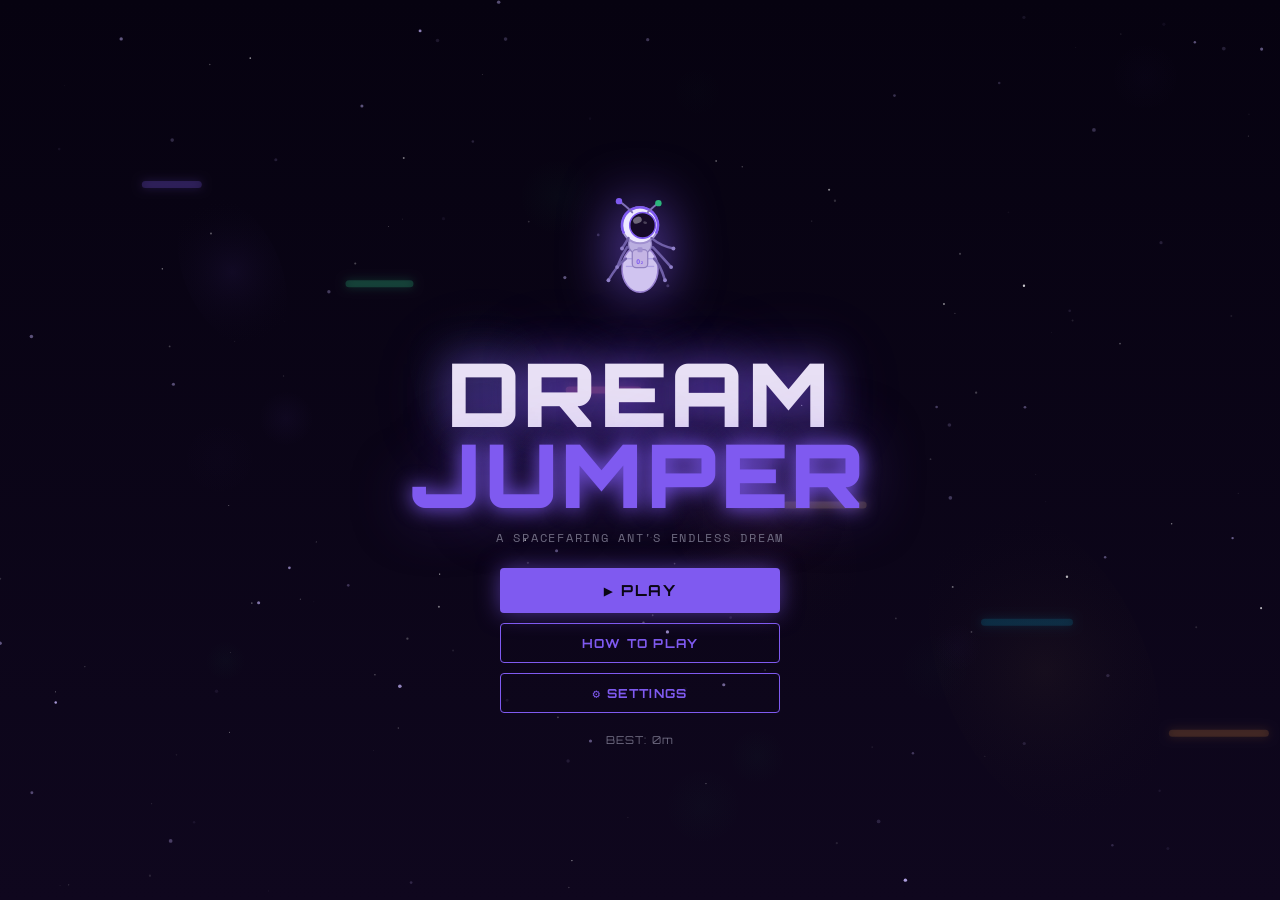
==== landing.html @ dc4a8633 "Updated Files by Dawinan and Sadicon" ====
<!DOCTYPE html>
<html lang="en">
<head>
  <meta charset="UTF-8" />
  <meta name="viewport" content="width=device-width, initial-scale=1.0" />
  <title>Dream Jumper</title>
  <link rel="preconnect" href="https://fonts.googleapis.com">
  <link rel="preconnect" href="https://fonts.gstatic.com" crossorigin>
  <link href="https://fonts.googleapis.com/css2?family=Orbitron:wght@400;700;900&family=Space+Mono:wght@400;700&display=swap" rel="stylesheet">
  <link rel="stylesheet" href="CSS/landing.css">
</head>

<body>
  <!-- TITLE SCREEN -->
  <div id="title-screen" class="screen active">
    <canvas id="title-bg-canvas" class="bg-canvas"></canvas>
    <div class="title-content">
      <div class="ant-logo"><canvas id="logo-canvas" width="180" height="180"></canvas></div>
      <h1 class="game-title">DREAM<br><span>JUMPER</span></h1>
      <p class="subtitle">A spacefaring ant's endless dream</p>
      <div class="menu-btns">
        <button class="btn-play" id="btn-play">&#9654; PLAY</button>
        <button class="btn-secondary" id="btn-how">HOW TO PLAY</button>
        <button class="btn-secondary" id="btn-settings-title">&#9881; SETTINGS</button>
      </div>
      <div class="high-score-display">BEST: <span id="title-best">0</span>m</div>
    </div>
  </div>

  <!-- HOW TO PLAY -->
  <div id="how-screen" class="screen">
    <canvas class="bg-canvas" id="how-bg-canvas"></canvas>
    <div class="how-content">
      <h2>HOW TO PLAY</h2>
      <div class="instructions">
        <div class="inst-item"><span class="inst-key" id="display-left">&#8592; / A</span><span>Move Left</span></div>
        <div class="inst-item"><span class="inst-key" id="display-right">&#8594; / D</span><span>Move Right</span></div>
        <div class="inst-item"><span class="inst-key">AUTO</span><span>Bounces automatically on landing!</span></div>
        <div class="inst-sep">PLATFORMS</div>
        <div class="inst-plat dream-plat"><div class="plat-demo"></div><span>Normal &mdash; standard jump</span></div>
        <div class="inst-plat nightmare-plat"><div class="plat-demo"></div><span>Nightmare &mdash; disappears on land!</span></div>
        <div class="inst-plat glitch-plat"><div class="plat-demo"></div><span>Glitch &mdash; warps gravity!</span></div>
        <div class="inst-plat moving-plat"><div class="plat-demo"></div><span>Moving &mdash; slides side to side</span></div>
        <div class="inst-plat spring-plat"><div class="plat-demo"></div><span>Spring &mdash; mega bounce!</span></div>
        <div class="inst-plat ice-plat"><div class="plat-demo"></div><span>Ice &mdash; slippery landing!</span></div>
        <div class="inst-sep">PICK-UP ITEMS (floating above platforms)</div>
        <div class="inst-item"><span class="item-badge star-badge">&#9733; STAR</span><span>Massive bounce boost</span></div>
        <div class="inst-item"><span class="item-badge zap-badge">&#9889; ZAP</span><span>Shield from next glitch</span></div>
        <div class="inst-item"><span class="item-badge" style="background:rgba(255,107,107,0.2);color:#ff6b6b;border:1px solid #ff6b6b;">&#128293; BOOST</span><span>Speed boost for 5 seconds</span></div>
        <div class="inst-item"><span class="item-badge" style="background:rgba(249,199,79,0.2);color:#f9c74f;border:1px solid #f9c74f;">&#36; COIN</span><span>+15 score, chain for combos!</span></div>
        <div class="inst-sep warn">&#9888; Beware the Shadow Boss below!</div>
      </div>
      <button class="btn-play" id="btn-back">&#8592; BACK</button>
    </div>
  </div>

  <!-- SETTINGS -->
  <div id="settings-screen" class="screen">
    <canvas class="bg-canvas" id="settings-bg-canvas"></canvas>
    <div class="settings-content">
      <h2>&#9881; SETTINGS</h2>
      <div class="settings-section">
        <div class="settings-title">AUDIO</div>
        <div class="settings-row"><span>Sound Effects</span><label class="toggle-wrap"><input type="checkbox" id="sfx-toggle" checked><span class="toggle-slider"></span></label></div>
        <div class="settings-row"><span>Volume</span><input type="range" id="volume-slider" min="0" max="100" value="70" class="range-slider"><span class="range-val" id="volume-val">70%</span></div>
      </div>
      <div class="settings-section">
        <div class="settings-title">KEYBINDS <span class="kb-sub">(click a button, then press a key)</span></div>
        <div class="settings-row"><span>Move Left</span><button class="keybind-btn" id="kb-left" data-action="left">&#8592; / A</button></div>
        <div class="settings-row"><span>Move Right</span><button class="keybind-btn" id="kb-right" data-action="right">&#8594; / D</button></div>
        <p class="keybind-hint" id="keybind-hint"></p>
      </div>
      <div class="settings-btns">
        <button class="btn-play" id="btn-settings-back">&#8592; BACK</button>
        <button class="btn-secondary" id="btn-settings-reset">RESET DEFAULTS</button>
      </div>
    </div>
  </div>

  <!-- GAME SCREEN -->
  <div id="game-screen" class="screen">
    <div class="hud">
      <div class="hud-left"><div class="hud-label">HEIGHT</div><div class="hud-val" id="hud-height">0m</div></div>
      <div class="hud-right"><div class="hud-label">SCORE</div><div class="hud-val" id="hud-score">0</div></div>
    </div>
    <canvas id="game-canvas"></canvas>
    <div class="glitch-overlay" id="glitch-overlay"></div>
    <div class="boss-vignette" id="boss-vignette"></div>
    <div class="glitch-text" id="glitch-text">GLITCH!</div>
    <div class="gravity-indicator" id="gravity-indicator">&#8593; GRAVITY FLIPPED</div>
    <div class="countdown-overlay" id="countdown-overlay"><div class="countdown-num" id="countdown-num">3</div></div>
    <div class="pause-overlay" id="pause-overlay">
      <div class="pause-box">
        <div class="pause-title">PAUSED</div>
        <button class="btn-play" id="btn-resume">&#9654; RESUME</button>
        <button class="btn-secondary" id="btn-pause-settings">&#9881; SETTINGS</button>
        <button class="btn-secondary" id="btn-pause-menu">&#8962; MAIN MENU</button>
      </div>
    </div>
    <button class="pause-btn" id="btn-pause">&#10073;&#10073;</button>
  </div>

  <!-- GAME OVER -->
  <div id="gameover-screen" class="screen">
    <canvas class="bg-canvas" id="go-bg-canvas"></canvas>
    <div class="gameover-content">
      <div class="go-ant-wrap"><canvas id="go-canvas" width="160" height="160"></canvas></div>
      <h2 class="go-title">CAUGHT!</h2>
      <p class="go-sub">The Shadow swallowed your dream</p>
      <div class="go-stats">
        <div class="go-stat"><div class="go-stat-label">HEIGHT</div><div class="go-stat-val" id="go-height">0m</div></div>
        <div class="go-stat"><div class="go-stat-label">SCORE</div><div class="go-stat-val" id="go-score">0</div></div>
        <div class="go-stat"><div class="go-stat-label">BEST</div><div class="go-stat-val" id="go-best">0m</div></div>
      </div>
      <div class="go-btns">
        <button class="btn-play" id="btn-retry">&#8635; RETRY</button>
        <button class="btn-secondary" id="btn-menu">&#8962; MENU</button>
      </div>
    </div>
  </div>

  <script src="JS/game.js"></script>
</body>
</html>
---- CSS/landing.css ----
/* DREAM JUMPER — landing.css */

:root {
  --col-bg: #0a0614;
  --col-accent: #7f5af0;
  --col-accent2: #2cb67d;
  --col-coral: #ff6b6b;
  --col-amber: #ffd166;
  --col-text: #e8e0f5;
  --col-muted: #6e6a80;
  --col-dream: #7f5af0;
  --col-nightmare: #ff6b6b;
  --col-glitch: #ffd166;
  --font-display: 'Orbitron', monospace;
  --font-mono: 'Space Mono', monospace;
}

*,
*::before,
*::after {
  box-sizing: border-box;
  margin: 0;
  padding: 0;
}

html,
body {
  width: 100%;
  height: 100%;
  overflow: hidden;
  background: var(--col-bg);
  color: var(--col-text);
  font-family: var(--font-mono);
  user-select: none;
}

/* ── SCREENS ─────────────────────────────── */

.screen {
  position: fixed;
  inset: 0;
  display: flex;
  align-items: center;
  justify-content: center;
  opacity: 0;
  pointer-events: none;
  transition: opacity 0.35s ease;
  z-index: 1;
}

.screen.active {
  opacity: 1;
  pointer-events: all;
}

.bg-canvas {
  position: absolute;
  inset: 0;
  width: 100%;
  height: 100%;
  display: block;
  z-index: 0;
}

/* ── TITLE SCREEN ────────────────────────── */

.title-content {
  position: relative;
  z-index: 2;
  display: flex;
  flex-direction: column;
  align-items: center;
  gap: 14px;
  text-align: center;
  padding: 2rem;
}

.ant-logo {
  filter: drop-shadow(0 0 28px rgba(127, 90, 240, 0.9));
  animation: float 3s ease-in-out infinite;
}

.game-title {
  font-family: var(--font-display);
  font-size: clamp(3rem, 8vw, 5.5rem);
  font-weight: 900;
  line-height: 0.92;
  letter-spacing: 0.04em;
  color: var(--col-text);
  text-shadow: 0 0 40px rgba(127, 90, 240, 0.8), 0 0 80px rgba(127, 90, 240, 0.3);
}

.game-title span {
  color: var(--col-accent);
  text-shadow: 0 0 20px rgba(127, 90, 240, 1), 0 0 60px rgba(127, 90, 240, 0.5);
}

.subtitle {
  font-size: 0.72rem;
  color: var(--col-muted);
  letter-spacing: 0.15em;
  text-transform: uppercase;
}

.menu-btns {
  display: flex;
  flex-direction: column;
  gap: 10px;
  margin-top: 8px;
  width: 100%;
  max-width: 280px;
}

.high-score-display {
  font-family: var(--font-display);
  font-size: 0.68rem;
  color: var(--col-muted);
  letter-spacing: 0.1em;
  margin-top: 6px;
}

/* ── BUTTONS ─────────────────────────────── */

.btn-play {
  font-family: var(--font-display);
  font-size: 0.95rem;
  font-weight: 700;
  letter-spacing: 0.1em;
  color: var(--col-bg);
  background: var(--col-accent);
  border: none;
  border-radius: 4px;
  padding: 13px 32px;
  cursor: pointer;
  transition: all 0.18s ease;
  box-shadow: 0 0 22px rgba(127, 90, 240, 0.55);
}

.btn-play:hover {
  background: #9b77ff;
  transform: translateY(-2px);
  box-shadow: 0 0 36px rgba(127, 90, 240, 0.85);
}

.btn-play:active {
  transform: scale(0.97);
}

.btn-secondary {
  font-family: var(--font-display);
  font-size: 0.78rem;
  font-weight: 700;
  letter-spacing: 0.1em;
  color: var(--col-accent);
  background: transparent;
  border: 1.5px solid var(--col-accent);
  border-radius: 4px;
  padding: 11px 32px;
  cursor: pointer;
  transition: all 0.18s ease;
}

.btn-secondary:hover {
  background: rgba(127, 90, 240, 0.14);
  transform: translateY(-1px);
}

.btn-secondary:active {
  transform: scale(0.97);
}

/* ── HOW TO PLAY ─────────────────────────── */

.how-content {
  position: relative;
  z-index: 2;
  display: flex;
  flex-direction: column;
  align-items: center;
  gap: 16px;
  padding: 2rem;
  max-width: 440px;
  width: 100%;
}

.how-content h2 {
  font-family: var(--font-display);
  font-size: 1.4rem;
  letter-spacing: 0.1em;
  color: var(--col-accent);
}

.instructions {
  width: 100%;
  background: rgba(255, 255, 255, 0.04);
  border: 1px solid rgba(127, 90, 240, 0.2);
  border-radius: 8px;
  padding: 1.1rem;
  display: flex;
  flex-direction: column;
  gap: 9px;
}

.inst-item {
  display: flex;
  align-items: center;
  gap: 12px;
  font-size: 0.82rem;
  color: var(--col-text);
}

.inst-key {
  font-family: var(--font-display);
  font-size: 0.65rem;
  background: rgba(127, 90, 240, 0.2);
  border: 1px solid var(--col-accent);
  border-radius: 3px;
  padding: 3px 8px;
  min-width: 60px;
  text-align: center;
  color: var(--col-accent);
}

.inst-sep {
  font-family: var(--font-display);
  font-size: 0.62rem;
  letter-spacing: 0.12em;
  color: var(--col-muted);
  text-align: center;
  margin: 2px 0;
}

.inst-sep.warn {
  color: var(--col-coral);
}

.inst-plat {
  display: flex;
  align-items: center;
  gap: 12px;
  font-size: 0.82rem;
}

.inst-plat .plat-demo {
  width: 50px;
  height: 8px;
  border-radius: 4px;
  flex-shrink: 0;
}

.dream-plat .plat-demo {
  background: var(--col-dream);
  box-shadow: 0 0 8px var(--col-dream);
}

.nightmare-plat .plat-demo {
  background: var(--col-nightmare);
  box-shadow: 0 0 8px var(--col-nightmare);
}

.glitch-plat .plat-demo {
  background: linear-gradient(180deg, #ffe066 0%, var(--col-glitch) 45%, #aa7700 100%);
  box-shadow: 0 0 10px rgba(255, 209, 102, 0.7), 0 4px 8px rgba(0, 0, 0, 0.5);
  position: relative;
}
.glitch-plat .plat-demo::after {
  content: '';
  position: absolute;
  top: 1px;
  left: 6px;
  right: 6px;
  height: 3px;
  border-radius: 2px;
  background: rgba(255, 255, 255, 0.38);
}

.moving-plat .plat-demo {
  background: #00d4ff;
  box-shadow: 0 0 8px #00d4ff;
  animation: slide-demo 1.5s ease-in-out infinite alternate;
}

.spring-plat .plat-demo {
  background: #ff9f43;
  box-shadow: 0 0 8px #ff9f43;
}

.ice-plat .plat-demo {
  background: linear-gradient(90deg, #a8edea, #c8f8fc);
  box-shadow: 0 0 8px #a8edea;
}

@keyframes slide-demo {
  0%   { transform: translateX(-8px); }
  100% { transform: translateX(8px); }
}

.item-badge {
  font-family: var(--font-display);
  font-size: 0.6rem;
  padding: 3px 8px;
  border-radius: 3px;
  min-width: 60px;
  text-align: center;
  font-weight: 700;
}

.star-badge {
  background: rgba(255, 209, 102, 0.2);
  color: var(--col-amber);
  border: 1px solid var(--col-amber);
}

.zap-badge {
  background: rgba(127, 90, 240, 0.2);
  color: var(--col-accent);
  border: 1px solid var(--col-accent);
}

/* ── SETTINGS ────────────────────────────── */

.settings-content {
  position: relative;
  z-index: 2;
  display: flex;
  flex-direction: column;
  align-items: center;
  gap: 18px;
  padding: 2rem;
  max-width: 500px;
  width: 100%;
  max-height: 95vh;
  overflow-y: auto;
}

.settings-content::-webkit-scrollbar {
  width: 4px;
}

.settings-content::-webkit-scrollbar-thumb {
  background: var(--col-accent);
  border-radius: 2px;
}

.settings-content h2 {
  font-family: var(--font-display);
  font-size: 1.4rem;
  letter-spacing: 0.1em;
  color: var(--col-accent);
}

.settings-section {
  width: 100%;
  background: rgba(255, 255, 255, 0.04);
  border: 1px solid rgba(127, 90, 240, 0.18);
  border-radius: 8px;
  padding: 1rem 1.2rem;
  display: flex;
  flex-direction: column;
  gap: 10px;
}

.settings-title {
  font-family: var(--font-display);
  font-size: 0.62rem;
  letter-spacing: 0.12em;
  color: var(--col-muted);
  margin-bottom: 2px;
}

.kb-sub {
  font-family: var(--font-mono);
  font-size: 0.55rem;
  color: var(--col-muted);
  margin-left: 8px;
  text-transform: none;
  letter-spacing: 0;
}

.settings-row {
  display: flex;
  align-items: center;
  justify-content: space-between;
  gap: 12px;
  font-size: 0.83rem;
}

.toggle-wrap {
  position: relative;
  width: 44px;
  height: 24px;
  cursor: pointer;
  flex-shrink: 0;
}

.toggle-wrap input {
  opacity: 0;
  width: 0;
  height: 0;
}

.toggle-slider {
  position: absolute;
  inset: 0;
  background: rgba(255, 255, 255, 0.12);
  border-radius: 12px;
  transition: background 0.2s;
}

.toggle-slider::before {
  content: '';
  position: absolute;
  width: 18px;
  height: 18px;
  left: 3px;
  top: 3px;
  background: #888;
  border-radius: 50%;
  transition: transform 0.2s, background 0.2s;
}

.toggle-wrap input:checked + .toggle-slider {
  background: rgba(127, 90, 240, 0.35);
}

.toggle-wrap input:checked + .toggle-slider::before {
  transform: translateX(20px);
  background: var(--col-accent);
}

.range-slider {
  flex: 1;
  height: 4px;
  cursor: pointer;
  accent-color: var(--col-accent);
}

.range-val {
  font-family: var(--font-display);
  font-size: 0.7rem;
  color: var(--col-accent);
  min-width: 36px;
  text-align: right;
}

.keybind-btn {
  font-family: var(--font-display);
  font-size: 0.7rem;
  font-weight: 700;
  color: var(--col-accent);
  background: rgba(127, 90, 240, 0.1);
  border: 1.5px solid var(--col-accent);
  border-radius: 4px;
  padding: 6px 16px;
  cursor: pointer;
  min-width: 110px;
  text-align: center;
  transition: all 0.15s;
}

.keybind-btn:hover {
  background: rgba(127, 90, 240, 0.22);
}

.keybind-btn.listening {
  background: rgba(255, 209, 102, 0.15);
  border-color: var(--col-amber);
  color: var(--col-amber);
  animation: pulse-btn 0.6s ease infinite;
}

.keybind-hint {
  font-size: 0.7rem;
  color: var(--col-amber);
  text-align: center;
  min-height: 18px;
}

.settings-btns {
  display: flex;
  gap: 10px;
  width: 100%;
}

.settings-btns .btn-play,
.settings-btns .btn-secondary {
  flex: 1;
}

/* ── GAME SCREEN ─────────────────────────── */

#game-screen {
  background: var(--col-bg);
  padding: 0;
  overflow: hidden;
  /* skip fade-in so countdown overlay is visible immediately */
  transition: none;
}

#game-canvas {
  position: absolute;
  inset: 0;
  width: 100%;
  height: 100%;
  display: block;
}

/* ── HUD ─────────────────────────────────── */
/* FIX: Added right padding so SCORE doesn't overlap the pause button.
   The pause button is ~52px wide + 16px right offset = ~68px needed.
   We give the HUD 80px right padding to clear it comfortably. */
.hud {
  position: absolute;
  top: 0;
  left: 0;
  right: 0;
  z-index: 10;
  display: flex;
  align-items: center;
  justify-content: space-between;
  padding: 12px 80px 10px 20px; /* right padding increased from 20px → 80px */
  background: linear-gradient(to bottom, rgba(10, 6, 20, 0.92) 0%, transparent 100%);
}

.hud-left,
.hud-right {
  display: flex;
  flex-direction: column;
  gap: 2px;
}

.hud-right {
  align-items: flex-end;
}

.hud-label {
  font-family: var(--font-display);
  font-size: 0.52rem;
  letter-spacing: 0.12em;
  color: var(--col-muted);
}

.hud-val {
  font-family: var(--font-display);
  font-size: 1.1rem;
  font-weight: 700;
  color: var(--col-text);
}

.glitch-overlay {
  position: absolute;
  inset: 0;
  z-index: 8;
  pointer-events: none;
  opacity: 0;
  background: repeating-linear-gradient(
    0deg,
    transparent,
    transparent 2px,
    rgba(255, 209, 102, 0.03) 2px,
    rgba(255, 209, 102, 0.03) 4px
  );
  transition: opacity 0.1s;
}

.glitch-overlay.active {
  opacity: 1;
  animation: glitch-scanlines 0.08s steps(1) infinite;
}

.boss-vignette {
  position: absolute;
  inset: 0;
  z-index: 7;
  pointer-events: none;
  opacity: 0;
  background: radial-gradient(ellipse at 50% 110%, rgba(255, 107, 107, 0.5) 0%, transparent 60%);
  transition: opacity 0.3s ease;
}

.glitch-text {
  position: absolute;
  top: 50%;
  left: 50%;
  transform: translate(-50%, -50%);
  font-family: var(--font-display);
  font-size: 2.2rem;
  font-weight: 900;
  color: var(--col-glitch);
  letter-spacing: 0.2em;
  z-index: 9;
  pointer-events: none;
  opacity: 0;
  text-shadow: 0 0 20px var(--col-glitch);
  transition: opacity 0.2s;
}

.glitch-text.show {
  opacity: 1;
  animation: glitch-jitter 0.15s ease infinite;
}

.gravity-indicator {
  position: absolute;
  top: 70px;
  left: 50%;
  transform: translateX(-50%);
  font-family: var(--font-display);
  font-size: 0.75rem;
  letter-spacing: 0.1em;
  color: var(--col-accent);
  z-index: 9;
  pointer-events: none;
  opacity: 0;
  background: rgba(127, 90, 240, 0.15);
  border: 1px solid rgba(127, 90, 240, 0.4);
  padding: 5px 14px;
  border-radius: 4px;
  transition: opacity 0.2s;
}

.gravity-indicator.show {
  opacity: 1;
}

/* ── COUNTDOWN ───────────────────────────── */

.countdown-overlay {
  position: absolute;
  inset: 0;
  z-index: 20;
  display: flex;
  align-items: center;
  justify-content: center;
  background: rgba(10, 6, 20, 0.75);
  opacity: 0;
  pointer-events: none;
  transition: opacity 0.3s;
}

.countdown-overlay.active {
  opacity: 1;
  pointer-events: all;
}

.countdown-num {
  font-family: var(--font-display);
  font-weight: 900;
  font-size: 14rem;
  color: var(--col-accent);
  text-shadow:
    0 0 60px rgba(127, 90, 240, 0.9),
    0 0 120px rgba(127, 90, 240, 0.4);
}

.countdown-num.pop {
  animation: countdown-pop 0.85s ease-out forwards;
}

/* ── PAUSE ───────────────────────────────── */

.pause-overlay {
  position: absolute;
  inset: 0;
  z-index: 25;
  display: flex;
  align-items: center;
  justify-content: center;
  background: rgba(10, 6, 20, 0.82);
  opacity: 0;
  pointer-events: none;
  transition: opacity 0.25s;
}

.pause-overlay.active {
  opacity: 1;
  pointer-events: all;
}

.pause-box {
  display: flex;
  flex-direction: column;
  align-items: center;
  gap: 12px;
  padding: 2.5rem;
  background: rgba(255, 255, 255, 0.04);
  border: 1px solid rgba(127, 90, 240, 0.25);
  border-radius: 12px;
  min-width: 260px;
}

.pause-title {
  font-family: var(--font-display);
  font-size: 2rem;
  font-weight: 900;
  color: var(--col-accent);
  letter-spacing: 0.12em;
  margin-bottom: 8px;
  text-shadow: 0 0 30px rgba(127, 90, 240, 0.7);
}

/* FIX: Pause button repositioned to top-center to avoid overlapping
   the SCORE display which sits in the top-right of the HUD. */
.pause-btn {
  position: absolute;
  top: 12px;
  right: 16px;   /* stays right, but HUD now has right padding to clear it */
  z-index: 11;
  font-family: var(--font-display);
  font-size: 0.85rem;
  font-weight: 700;
  color: var(--col-muted);
  background: transparent;
  border: 1px solid rgba(255, 255, 255, 0.15);
  border-radius: 4px;
  padding: 6px 10px;
  cursor: pointer;
  transition: all 0.15s;
}

.pause-btn:hover {
  color: var(--col-text);
  border-color: var(--col-accent);
}

.pause-box .btn-play,
.pause-box .btn-secondary {
  width: 100%;
}

/* ── GAME OVER ───────────────────────────── */

.gameover-content {
  position: relative;
  z-index: 2;
  display: flex;
  flex-direction: column;
  align-items: center;
  gap: 12px;
  padding: 2rem;
  max-width: 360px;
  text-align: center;
}

.go-ant-wrap {
  filter: drop-shadow(0 0 20px rgba(255, 107, 107, 0.7));
  animation: float 2.5s ease-in-out infinite;
}

.go-title {
  font-family: var(--font-display);
  font-size: 2.4rem;
  font-weight: 900;
  letter-spacing: 0.08em;
  color: var(--col-coral);
  text-shadow: 0 0 30px rgba(255, 107, 107, 0.7);
}

.go-sub {
  font-size: 0.78rem;
  color: var(--col-muted);
  letter-spacing: 0.05em;
}

.go-stats {
  display: grid;
  grid-template-columns: repeat(3, 1fr);
  gap: 10px;
  width: 100%;
  margin: 6px 0;
}

.go-stat {
  background: rgba(255, 255, 255, 0.04);
  border: 1px solid rgba(127, 90, 240, 0.2);
  border-radius: 6px;
  padding: 10px 6px;
}

.go-stat-label {
  font-family: var(--font-display);
  font-size: 0.5rem;
  letter-spacing: 0.1em;
  color: var(--col-muted);
  margin-bottom: 4px;
}

.go-stat-val {
  font-family: var(--font-display);
  font-size: 1.15rem;
  font-weight: 700;
  color: var(--col-text);
}

.go-btns {
  display: flex;
  gap: 10px;
  width: 100%;
}

.go-btns .btn-play,
.go-btns .btn-secondary {
  flex: 1;
}

/* ── ANIMATIONS ──────────────────────────── */

@keyframes float {
  0%, 100% { transform: translateY(0); }
  50%       { transform: translateY(-10px); }
}

@keyframes glitch-scanlines {
  0%   { background-position: 0 0; }
  50%  { background-position: 0 4px; }
}

@keyframes glitch-jitter {
  0%   { transform: translate(-50%, -50%) skewX(0deg); }
  25%  { transform: translate(-48%, -50%) skewX(-3deg); }
  75%  { transform: translate(-52%, -50%) skewX(3deg); }
  100% { transform: translate(-50%, -50%) skewX(0deg); }
}

@keyframes countdown-pop {
  0%   { transform: scale(1.4); opacity: 1; }
  70%  { transform: scale(0.95); opacity: 1; }
  100% { transform: scale(0.8); opacity: 0; }
}

@keyframes pulse-btn {
  0%, 100% { opacity: 1; }
  50%       { opacity: 0.55; }
}
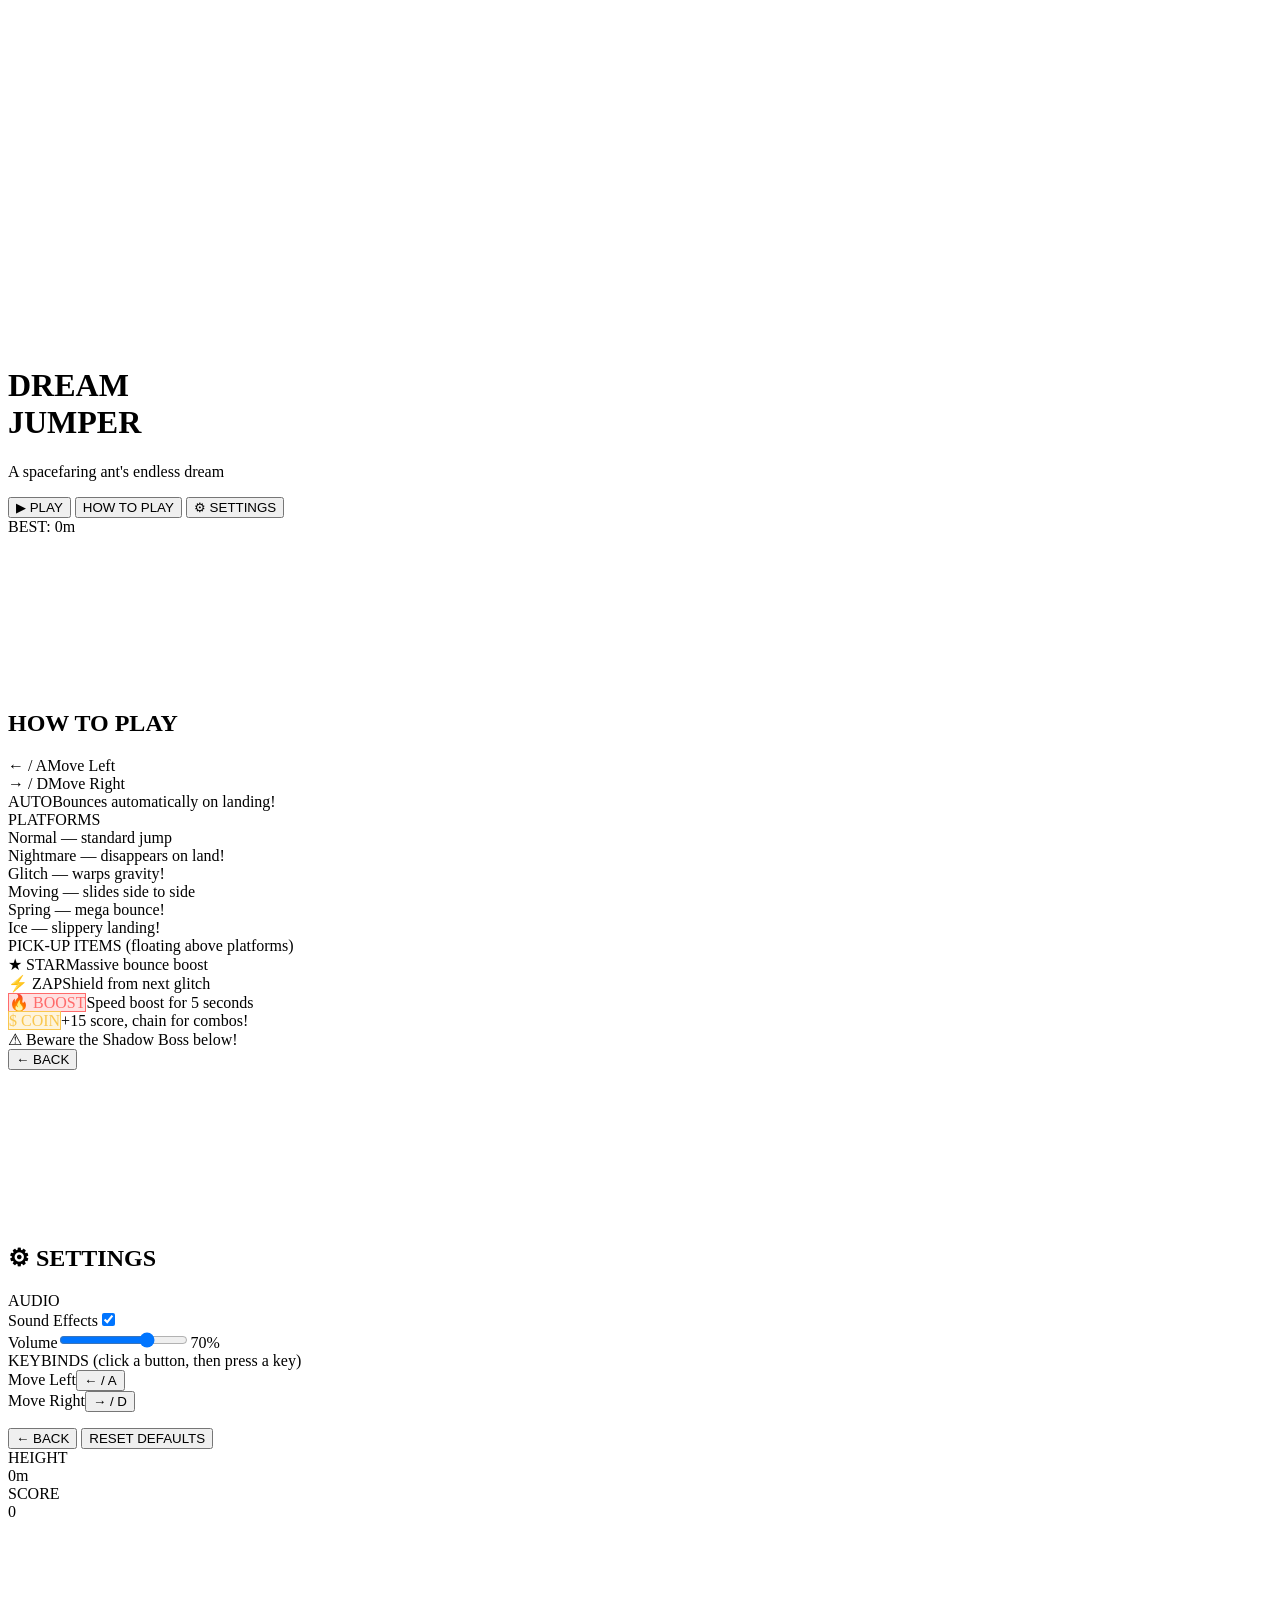
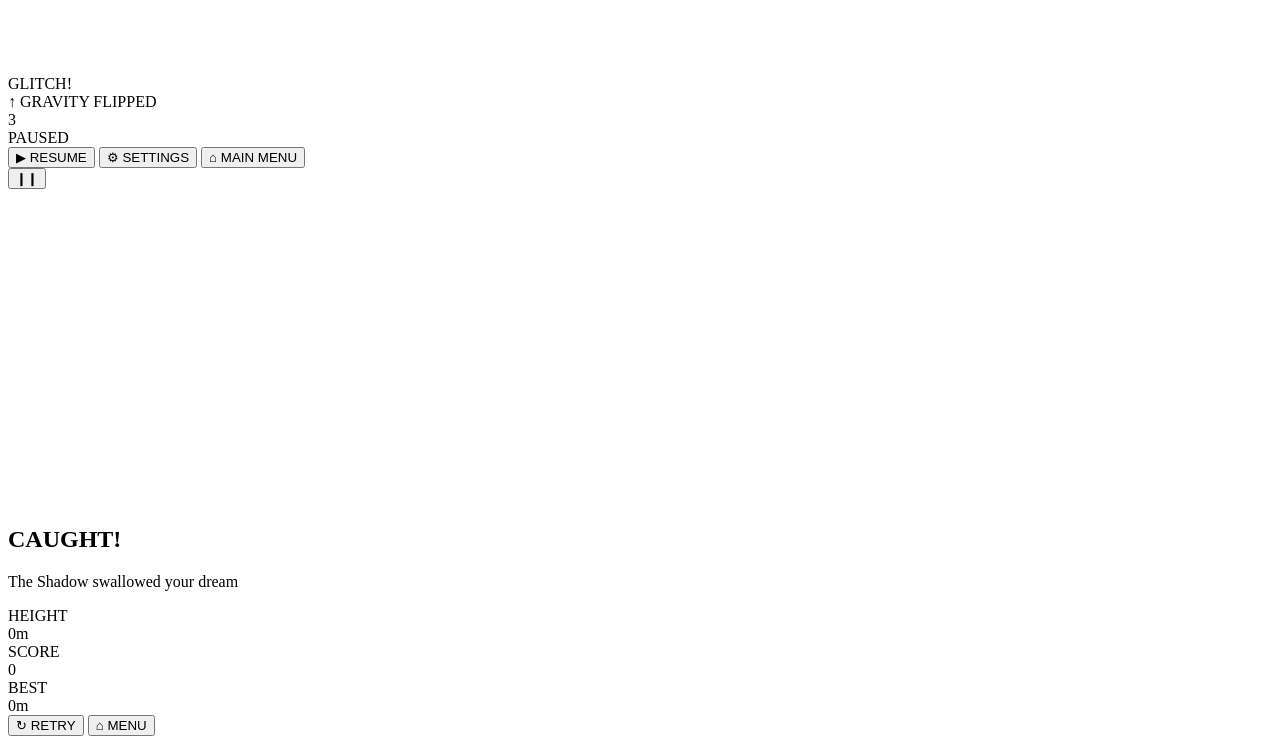
==== commit dad2d7ac: "Fixed project file folders by jhanerose" ====
--- a/landing.html
+++ b/landing.html
@@ -7,7 +7,7 @@
   <link rel="preconnect" href="https://fonts.googleapis.com">
   <link rel="preconnect" href="https://fonts.gstatic.com" crossorigin>
   <link href="https://fonts.googleapis.com/css2?family=Orbitron:wght@400;700;900&family=Space+Mono:wght@400;700&display=swap" rel="stylesheet">
-  <link rel="stylesheet" href="CSS/landing.css">
+  <link rel="stylesheet" href="css/landing.css">
 </head>
 
 <body>
@@ -119,6 +119,6 @@
     </div>
   </div>
 
-  <script src="JS/game.js"></script>
+  <script src="js/game.js"></script>
 </body>
 </html>
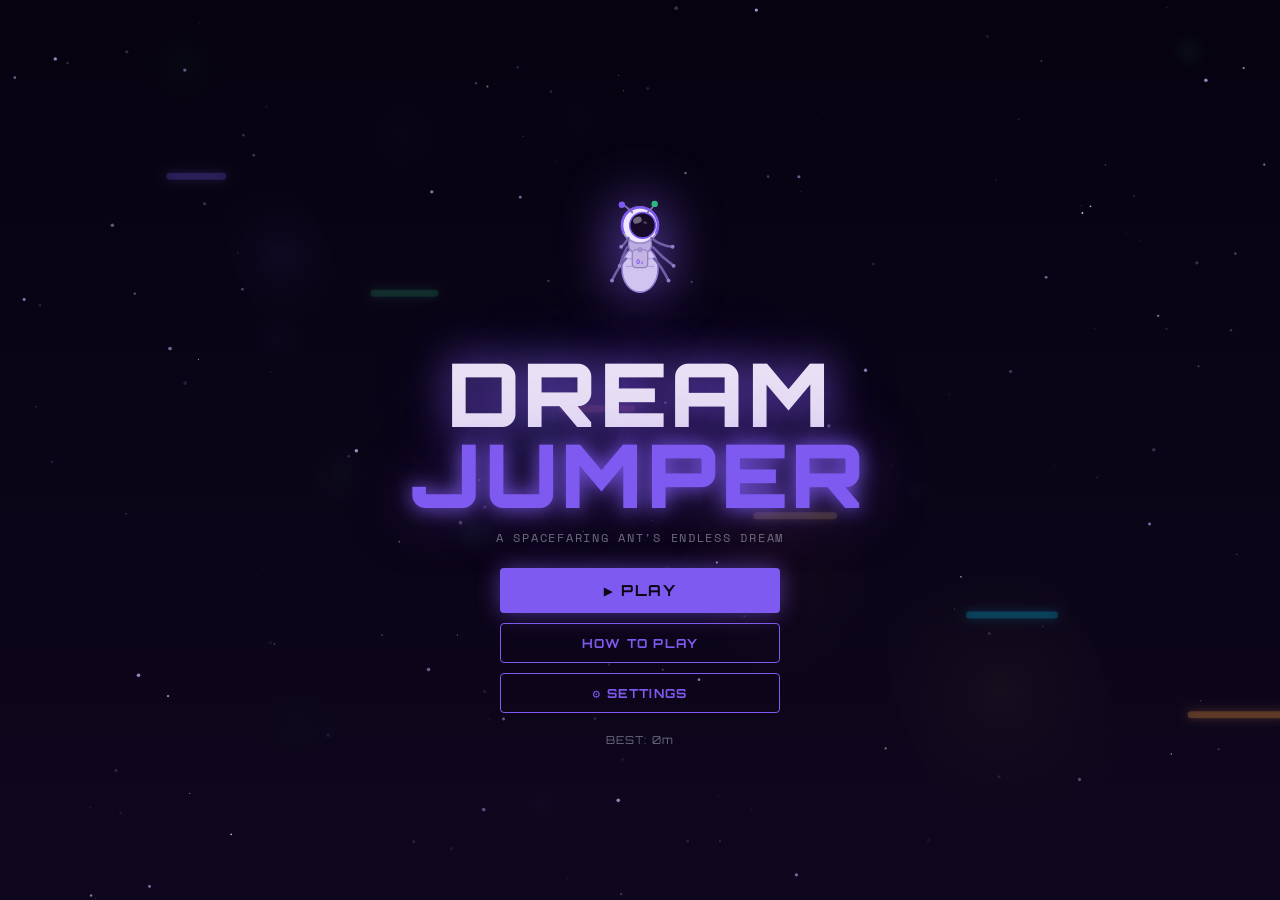
==== commit c846bc44: "add favicon (antjhane.png) by jhanerose" ====
--- a/landing.html
+++ b/landing.html
@@ -8,6 +8,7 @@
   <link rel="preconnect" href="https://fonts.gstatic.com" crossorigin>
   <link href="https://fonts.googleapis.com/css2?family=Orbitron:wght@400;700;900&family=Space+Mono:wght@400;700&display=swap" rel="stylesheet">
   <link rel="stylesheet" href="css/landing.css">
+  <link rel="shortcut icon" type="image/x-icon" href="assets/img/antjhane.png"/>
 </head>
 
 <body>
--- a/css/landing.css
+++ b/css/landing.css
@@ -0,0 +1,834 @@
+/* DREAM JUMPER — landing.css */
+
+:root {
+  --col-bg: #0a0614;
+  --col-accent: #7f5af0;
+  --col-accent2: #2cb67d;
+  --col-coral: #ff6b6b;
+  --col-amber: #ffd166;
+  --col-text: #e8e0f5;
+  --col-muted: #6e6a80;
+  --col-dream: #7f5af0;
+  --col-nightmare: #ff6b6b;
+  --col-glitch: #ffd166;
+  --font-display: 'Orbitron', monospace;
+  --font-mono: 'Space Mono', monospace;
+}
+
+*,
+*::before,
+*::after {
+  box-sizing: border-box;
+  margin: 0;
+  padding: 0;
+}
+
+html,
+body {
+  width: 100%;
+  height: 100%;
+  overflow: hidden;
+  background: var(--col-bg);
+  color: var(--col-text);
+  font-family: var(--font-mono);
+  user-select: none;
+}
+
+/* ── SCREENS ─────────────────────────────── */
+
+.screen {
+  position: fixed;
+  inset: 0;
+  display: flex;
+  align-items: center;
+  justify-content: center;
+  opacity: 0;
+  pointer-events: none;
+  transition: opacity 0.35s ease;
+  z-index: 1;
+}
+
+.screen.active {
+  opacity: 1;
+  pointer-events: all;
+}
+
+.bg-canvas {
+  position: absolute;
+  inset: 0;
+  width: 100%;
+  height: 100%;
+  display: block;
+  z-index: 0;
+}
+
+/* ── TITLE SCREEN ────────────────────────── */
+
+.title-content {
+  position: relative;
+  z-index: 2;
+  display: flex;
+  flex-direction: column;
+  align-items: center;
+  gap: 14px;
+  text-align: center;
+  padding: 2rem;
+}
+
+.ant-logo {
+  filter: drop-shadow(0 0 28px rgba(127, 90, 240, 0.9));
+  animation: float 3s ease-in-out infinite;
+}
+
+.game-title {
+  font-family: var(--font-display);
+  font-size: clamp(3rem, 8vw, 5.5rem);
+  font-weight: 900;
+  line-height: 0.92;
+  letter-spacing: 0.04em;
+  color: var(--col-text);
+  text-shadow: 0 0 40px rgba(127, 90, 240, 0.8), 0 0 80px rgba(127, 90, 240, 0.3);
+}
+
+.game-title span {
+  color: var(--col-accent);
+  text-shadow: 0 0 20px rgba(127, 90, 240, 1), 0 0 60px rgba(127, 90, 240, 0.5);
+}
+
+.subtitle {
+  font-size: 0.72rem;
+  color: var(--col-muted);
+  letter-spacing: 0.15em;
+  text-transform: uppercase;
+}
+
+.menu-btns {
+  display: flex;
+  flex-direction: column;
+  gap: 10px;
+  margin-top: 8px;
+  width: 100%;
+  max-width: 280px;
+}
+
+.high-score-display {
+  font-family: var(--font-display);
+  font-size: 0.68rem;
+  color: var(--col-muted);
+  letter-spacing: 0.1em;
+  margin-top: 6px;
+}
+
+/* ── BUTTONS ─────────────────────────────── */
+
+.btn-play {
+  font-family: var(--font-display);
+  font-size: 0.95rem;
+  font-weight: 700;
+  letter-spacing: 0.1em;
+  color: var(--col-bg);
+  background: var(--col-accent);
+  border: none;
+  border-radius: 4px;
+  padding: 13px 32px;
+  cursor: pointer;
+  transition: all 0.18s ease;
+  box-shadow: 0 0 22px rgba(127, 90, 240, 0.55);
+}
+
+.btn-play:hover {
+  background: #9b77ff;
+  transform: translateY(-2px);
+  box-shadow: 0 0 36px rgba(127, 90, 240, 0.85);
+}
+
+.btn-play:active {
+  transform: scale(0.97);
+}
+
+.btn-secondary {
+  font-family: var(--font-display);
+  font-size: 0.78rem;
+  font-weight: 700;
+  letter-spacing: 0.1em;
+  color: var(--col-accent);
+  background: transparent;
+  border: 1.5px solid var(--col-accent);
+  border-radius: 4px;
+  padding: 11px 32px;
+  cursor: pointer;
+  transition: all 0.18s ease;
+}
+
+.btn-secondary:hover {
+  background: rgba(127, 90, 240, 0.14);
+  transform: translateY(-1px);
+}
+
+.btn-secondary:active {
+  transform: scale(0.97);
+}
+
+/* ── HOW TO PLAY ─────────────────────────── */
+
+.how-content {
+  position: relative;
+  z-index: 2;
+  display: flex;
+  flex-direction: column;
+  align-items: center;
+  gap: 16px;
+  padding: 2rem;
+  max-width: 440px;
+  width: 100%;
+}
+
+.how-content h2 {
+  font-family: var(--font-display);
+  font-size: 1.4rem;
+  letter-spacing: 0.1em;
+  color: var(--col-accent);
+}
+
+.instructions {
+  width: 100%;
+  background: rgba(255, 255, 255, 0.04);
+  border: 1px solid rgba(127, 90, 240, 0.2);
+  border-radius: 8px;
+  padding: 1.1rem;
+  display: flex;
+  flex-direction: column;
+  gap: 9px;
+}
+
+.inst-item {
+  display: flex;
+  align-items: center;
+  gap: 12px;
+  font-size: 0.82rem;
+  color: var(--col-text);
+}
+
+.inst-key {
+  font-family: var(--font-display);
+  font-size: 0.65rem;
+  background: rgba(127, 90, 240, 0.2);
+  border: 1px solid var(--col-accent);
+  border-radius: 3px;
+  padding: 3px 8px;
+  min-width: 60px;
+  text-align: center;
+  color: var(--col-accent);
+}
+
+.inst-sep {
+  font-family: var(--font-display);
+  font-size: 0.62rem;
+  letter-spacing: 0.12em;
+  color: var(--col-muted);
+  text-align: center;
+  margin: 2px 0;
+}
+
+.inst-sep.warn {
+  color: var(--col-coral);
+}
+
+.inst-plat {
+  display: flex;
+  align-items: center;
+  gap: 12px;
+  font-size: 0.82rem;
+}
+
+.inst-plat .plat-demo {
+  width: 50px;
+  height: 8px;
+  border-radius: 4px;
+  flex-shrink: 0;
+}
+
+.dream-plat .plat-demo {
+  background: var(--col-dream);
+  box-shadow: 0 0 8px var(--col-dream);
+}
+
+.nightmare-plat .plat-demo {
+  background: var(--col-nightmare);
+  box-shadow: 0 0 8px var(--col-nightmare);
+}
+
+.glitch-plat .plat-demo {
+  background: linear-gradient(180deg, #ffe066 0%, var(--col-glitch) 45%, #aa7700 100%);
+  box-shadow: 0 0 10px rgba(255, 209, 102, 0.7), 0 4px 8px rgba(0, 0, 0, 0.5);
+  position: relative;
+}
+.glitch-plat .plat-demo::after {
+  content: '';
+  position: absolute;
+  top: 1px;
+  left: 6px;
+  right: 6px;
+  height: 3px;
+  border-radius: 2px;
+  background: rgba(255, 255, 255, 0.38);
+}
+
+.moving-plat .plat-demo {
+  background: #00d4ff;
+  box-shadow: 0 0 8px #00d4ff;
+  animation: slide-demo 1.5s ease-in-out infinite alternate;
+}
+
+.spring-plat .plat-demo {
+  background: #ff9f43;
+  box-shadow: 0 0 8px #ff9f43;
+}
+
+.ice-plat .plat-demo {
+  background: linear-gradient(90deg, #a8edea, #c8f8fc);
+  box-shadow: 0 0 8px #a8edea;
+}
+
+@keyframes slide-demo {
+  0%   { transform: translateX(-8px); }
+  100% { transform: translateX(8px); }
+}
+
+.item-badge {
+  font-family: var(--font-display);
+  font-size: 0.6rem;
+  padding: 3px 8px;
+  border-radius: 3px;
+  min-width: 60px;
+  text-align: center;
+  font-weight: 700;
+}
+
+.star-badge {
+  background: rgba(255, 209, 102, 0.2);
+  color: var(--col-amber);
+  border: 1px solid var(--col-amber);
+}
+
+.zap-badge {
+  background: rgba(127, 90, 240, 0.2);
+  color: var(--col-accent);
+  border: 1px solid var(--col-accent);
+}
+
+/* ── SETTINGS ────────────────────────────── */
+
+.settings-content {
+  position: relative;
+  z-index: 2;
+  display: flex;
+  flex-direction: column;
+  align-items: center;
+  gap: 18px;
+  padding: 2rem;
+  max-width: 500px;
+  width: 100%;
+  max-height: 95vh;
+  overflow-y: auto;
+}
+
+.settings-content::-webkit-scrollbar {
+  width: 4px;
+}
+
+.settings-content::-webkit-scrollbar-thumb {
+  background: var(--col-accent);
+  border-radius: 2px;
+}
+
+.settings-content h2 {
+  font-family: var(--font-display);
+  font-size: 1.4rem;
+  letter-spacing: 0.1em;
+  color: var(--col-accent);
+}
+
+.settings-section {
+  width: 100%;
+  background: rgba(255, 255, 255, 0.04);
+  border: 1px solid rgba(127, 90, 240, 0.18);
+  border-radius: 8px;
+  padding: 1rem 1.2rem;
+  display: flex;
+  flex-direction: column;
+  gap: 10px;
+}
+
+.settings-title {
+  font-family: var(--font-display);
+  font-size: 0.62rem;
+  letter-spacing: 0.12em;
+  color: var(--col-muted);
+  margin-bottom: 2px;
+}
+
+.kb-sub {
+  font-family: var(--font-mono);
+  font-size: 0.55rem;
+  color: var(--col-muted);
+  margin-left: 8px;
+  text-transform: none;
+  letter-spacing: 0;
+}
+
+.settings-row {
+  display: flex;
+  align-items: center;
+  justify-content: space-between;
+  gap: 12px;
+  font-size: 0.83rem;
+}
+
+.toggle-wrap {
+  position: relative;
+  width: 44px;
+  height: 24px;
+  cursor: pointer;
+  flex-shrink: 0;
+}
+
+.toggle-wrap input {
+  opacity: 0;
+  width: 0;
+  height: 0;
+}
+
+.toggle-slider {
+  position: absolute;
+  inset: 0;
+  background: rgba(255, 255, 255, 0.12);
+  border-radius: 12px;
+  transition: background 0.2s;
+}
+
+.toggle-slider::before {
+  content: '';
+  position: absolute;
+  width: 18px;
+  height: 18px;
+  left: 3px;
+  top: 3px;
+  background: #888;
+  border-radius: 50%;
+  transition: transform 0.2s, background 0.2s;
+}
+
+.toggle-wrap input:checked + .toggle-slider {
+  background: rgba(127, 90, 240, 0.35);
+}
+
+.toggle-wrap input:checked + .toggle-slider::before {
+  transform: translateX(20px);
+  background: var(--col-accent);
+}
+
+.range-slider {
+  flex: 1;
+  height: 4px;
+  cursor: pointer;
+  accent-color: var(--col-accent);
+}
+
+.range-val {
+  font-family: var(--font-display);
+  font-size: 0.7rem;
+  color: var(--col-accent);
+  min-width: 36px;
+  text-align: right;
+}
+
+.keybind-btn {
+  font-family: var(--font-display);
+  font-size: 0.7rem;
+  font-weight: 700;
+  color: var(--col-accent);
+  background: rgba(127, 90, 240, 0.1);
+  border: 1.5px solid var(--col-accent);
+  border-radius: 4px;
+  padding: 6px 16px;
+  cursor: pointer;
+  min-width: 110px;
+  text-align: center;
+  transition: all 0.15s;
+}
+
+.keybind-btn:hover {
+  background: rgba(127, 90, 240, 0.22);
+}
+
+.keybind-btn.listening {
+  background: rgba(255, 209, 102, 0.15);
+  border-color: var(--col-amber);
+  color: var(--col-amber);
+  animation: pulse-btn 0.6s ease infinite;
+}
+
+.keybind-hint {
+  font-size: 0.7rem;
+  color: var(--col-amber);
+  text-align: center;
+  min-height: 18px;
+}
+
+.settings-btns {
+  display: flex;
+  gap: 10px;
+  width: 100%;
+}
+
+.settings-btns .btn-play,
+.settings-btns .btn-secondary {
+  flex: 1;
+}
+
+/* ── GAME SCREEN ─────────────────────────── */
+
+#game-screen {
+  background: var(--col-bg);
+  padding: 0;
+  overflow: hidden;
+  /* skip fade-in so countdown overlay is visible immediately */
+  transition: none;
+}
+
+#game-canvas {
+  position: absolute;
+  inset: 0;
+  width: 100%;
+  height: 100%;
+  display: block;
+}
+
+/* ── HUD ─────────────────────────────────── */
+/* FIX: Added right padding so SCORE doesn't overlap the pause button.
+   The pause button is ~52px wide + 16px right offset = ~68px needed.
+   We give the HUD 80px right padding to clear it comfortably. */
+.hud {
+  position: absolute;
+  top: 0;
+  left: 0;
+  right: 0;
+  z-index: 10;
+  display: flex;
+  align-items: center;
+  justify-content: space-between;
+  padding: 12px 80px 10px 20px; /* right padding increased from 20px → 80px */
+  background: linear-gradient(to bottom, rgba(10, 6, 20, 0.92) 0%, transparent 100%);
+}
+
+.hud-left,
+.hud-right {
+  display: flex;
+  flex-direction: column;
+  gap: 2px;
+}
+
+.hud-right {
+  align-items: flex-end;
+}
+
+.hud-label {
+  font-family: var(--font-display);
+  font-size: 0.52rem;
+  letter-spacing: 0.12em;
+  color: var(--col-muted);
+}
+
+.hud-val {
+  font-family: var(--font-display);
+  font-size: 1.1rem;
+  font-weight: 700;
+  color: var(--col-text);
+}
+
+.glitch-overlay {
+  position: absolute;
+  inset: 0;
+  z-index: 8;
+  pointer-events: none;
+  opacity: 0;
+  background: repeating-linear-gradient(
+    0deg,
+    transparent,
+    transparent 2px,
+    rgba(255, 209, 102, 0.03) 2px,
+    rgba(255, 209, 102, 0.03) 4px
+  );
+  transition: opacity 0.1s;
+}
+
+.glitch-overlay.active {
+  opacity: 1;
+  animation: glitch-scanlines 0.08s steps(1) infinite;
+}
+
+.boss-vignette {
+  position: absolute;
+  inset: 0;
+  z-index: 7;
+  pointer-events: none;
+  opacity: 0;
+  background: radial-gradient(ellipse at 50% 110%, rgba(255, 107, 107, 0.5) 0%, transparent 60%);
+  transition: opacity 0.3s ease;
+}
+
+.glitch-text {
+  position: absolute;
+  top: 50%;
+  left: 50%;
+  transform: translate(-50%, -50%);
+  font-family: var(--font-display);
+  font-size: 2.2rem;
+  font-weight: 900;
+  color: var(--col-glitch);
+  letter-spacing: 0.2em;
+  z-index: 9;
+  pointer-events: none;
+  opacity: 0;
+  text-shadow: 0 0 20px var(--col-glitch);
+  transition: opacity 0.2s;
+}
+
+.glitch-text.show {
+  opacity: 1;
+  animation: glitch-jitter 0.15s ease infinite;
+}
+
+.gravity-indicator {
+  position: absolute;
+  top: 70px;
+  left: 50%;
+  transform: translateX(-50%);
+  font-family: var(--font-display);
+  font-size: 0.75rem;
+  letter-spacing: 0.1em;
+  color: var(--col-accent);
+  z-index: 9;
+  pointer-events: none;
+  opacity: 0;
+  background: rgba(127, 90, 240, 0.15);
+  border: 1px solid rgba(127, 90, 240, 0.4);
+  padding: 5px 14px;
+  border-radius: 4px;
+  transition: opacity 0.2s;
+}
+
+.gravity-indicator.show {
+  opacity: 1;
+}
+
+/* ── COUNTDOWN ───────────────────────────── */
+
+.countdown-overlay {
+  position: absolute;
+  inset: 0;
+  z-index: 20;
+  display: flex;
+  align-items: center;
+  justify-content: center;
+  background: rgba(10, 6, 20, 0.75);
+  opacity: 0;
+  pointer-events: none;
+  transition: opacity 0.3s;
+}
+
+.countdown-overlay.active {
+  opacity: 1;
+  pointer-events: all;
+}
+
+.countdown-num {
+  font-family: var(--font-display);
+  font-weight: 900;
+  font-size: 14rem;
+  color: var(--col-accent);
+  text-shadow:
+    0 0 60px rgba(127, 90, 240, 0.9),
+    0 0 120px rgba(127, 90, 240, 0.4);
+}
+
+.countdown-num.pop {
+  animation: countdown-pop 0.85s ease-out forwards;
+}
+
+/* ── PAUSE ───────────────────────────────── */
+
+.pause-overlay {
+  position: absolute;
+  inset: 0;
+  z-index: 25;
+  display: flex;
+  align-items: center;
+  justify-content: center;
+  background: rgba(10, 6, 20, 0.82);
+  opacity: 0;
+  pointer-events: none;
+  transition: opacity 0.25s;
+}
+
+.pause-overlay.active {
+  opacity: 1;
+  pointer-events: all;
+}
+
+.pause-box {
+  display: flex;
+  flex-direction: column;
+  align-items: center;
+  gap: 12px;
+  padding: 2.5rem;
+  background: rgba(255, 255, 255, 0.04);
+  border: 1px solid rgba(127, 90, 240, 0.25);
+  border-radius: 12px;
+  min-width: 260px;
+}
+
+.pause-title {
+  font-family: var(--font-display);
+  font-size: 2rem;
+  font-weight: 900;
+  color: var(--col-accent);
+  letter-spacing: 0.12em;
+  margin-bottom: 8px;
+  text-shadow: 0 0 30px rgba(127, 90, 240, 0.7);
+}
+
+/* FIX: Pause button repositioned to top-center to avoid overlapping
+   the SCORE display which sits in the top-right of the HUD. */
+.pause-btn {
+  position: absolute;
+  top: 12px;
+  right: 16px;   /* stays right, but HUD now has right padding to clear it */
+  z-index: 11;
+  font-family: var(--font-display);
+  font-size: 0.85rem;
+  font-weight: 700;
+  color: var(--col-muted);
+  background: transparent;
+  border: 1px solid rgba(255, 255, 255, 0.15);
+  border-radius: 4px;
+  padding: 6px 10px;
+  cursor: pointer;
+  transition: all 0.15s;
+}
+
+.pause-btn:hover {
+  color: var(--col-text);
+  border-color: var(--col-accent);
+}
+
+.pause-box .btn-play,
+.pause-box .btn-secondary {
+  width: 100%;
+}
+
+/* ── GAME OVER ───────────────────────────── */
+
+.gameover-content {
+  position: relative;
+  z-index: 2;
+  display: flex;
+  flex-direction: column;
+  align-items: center;
+  gap: 12px;
+  padding: 2rem;
+  max-width: 360px;
+  text-align: center;
+}
+
+.go-ant-wrap {
+  filter: drop-shadow(0 0 20px rgba(255, 107, 107, 0.7));
+  animation: float 2.5s ease-in-out infinite;
+}
+
+.go-title {
+  font-family: var(--font-display);
+  font-size: 2.4rem;
+  font-weight: 900;
+  letter-spacing: 0.08em;
+  color: var(--col-coral);
+  text-shadow: 0 0 30px rgba(255, 107, 107, 0.7);
+}
+
+.go-sub {
+  font-size: 0.78rem;
+  color: var(--col-muted);
+  letter-spacing: 0.05em;
+}
+
+.go-stats {
+  display: grid;
+  grid-template-columns: repeat(3, 1fr);
+  gap: 10px;
+  width: 100%;
+  margin: 6px 0;
+}
+
+.go-stat {
+  background: rgba(255, 255, 255, 0.04);
+  border: 1px solid rgba(127, 90, 240, 0.2);
+  border-radius: 6px;
+  padding: 10px 6px;
+}
+
+.go-stat-label {
+  font-family: var(--font-display);
+  font-size: 0.5rem;
+  letter-spacing: 0.1em;
+  color: var(--col-muted);
+  margin-bottom: 4px;
+}
+
+.go-stat-val {
+  font-family: var(--font-display);
+  font-size: 1.15rem;
+  font-weight: 700;
+  color: var(--col-text);
+}
+
+.go-btns {
+  display: flex;
+  gap: 10px;
+  width: 100%;
+}
+
+.go-btns .btn-play,
+.go-btns .btn-secondary {
+  flex: 1;
+}
+
+/* ── ANIMATIONS ──────────────────────────── */
+
+@keyframes float {
+  0%, 100% { transform: translateY(0); }
+  50%       { transform: translateY(-10px); }
+}
+
+@keyframes glitch-scanlines {
+  0%   { background-position: 0 0; }
+  50%  { background-position: 0 4px; }
+}
+
+@keyframes glitch-jitter {
+  0%   { transform: translate(-50%, -50%) skewX(0deg); }
+  25%  { transform: translate(-48%, -50%) skewX(-3deg); }
+  75%  { transform: translate(-52%, -50%) skewX(3deg); }
+  100% { transform: translate(-50%, -50%) skewX(0deg); }
+}
+
+@keyframes countdown-pop {
+  0%   { transform: scale(1.4); opacity: 1; }
+  70%  { transform: scale(0.95); opacity: 1; }
+  100% { transform: scale(0.8); opacity: 0; }
+}
+
+@keyframes pulse-btn {
+  0%, 100% { opacity: 1; }
+  50%       { opacity: 0.55; }
+}
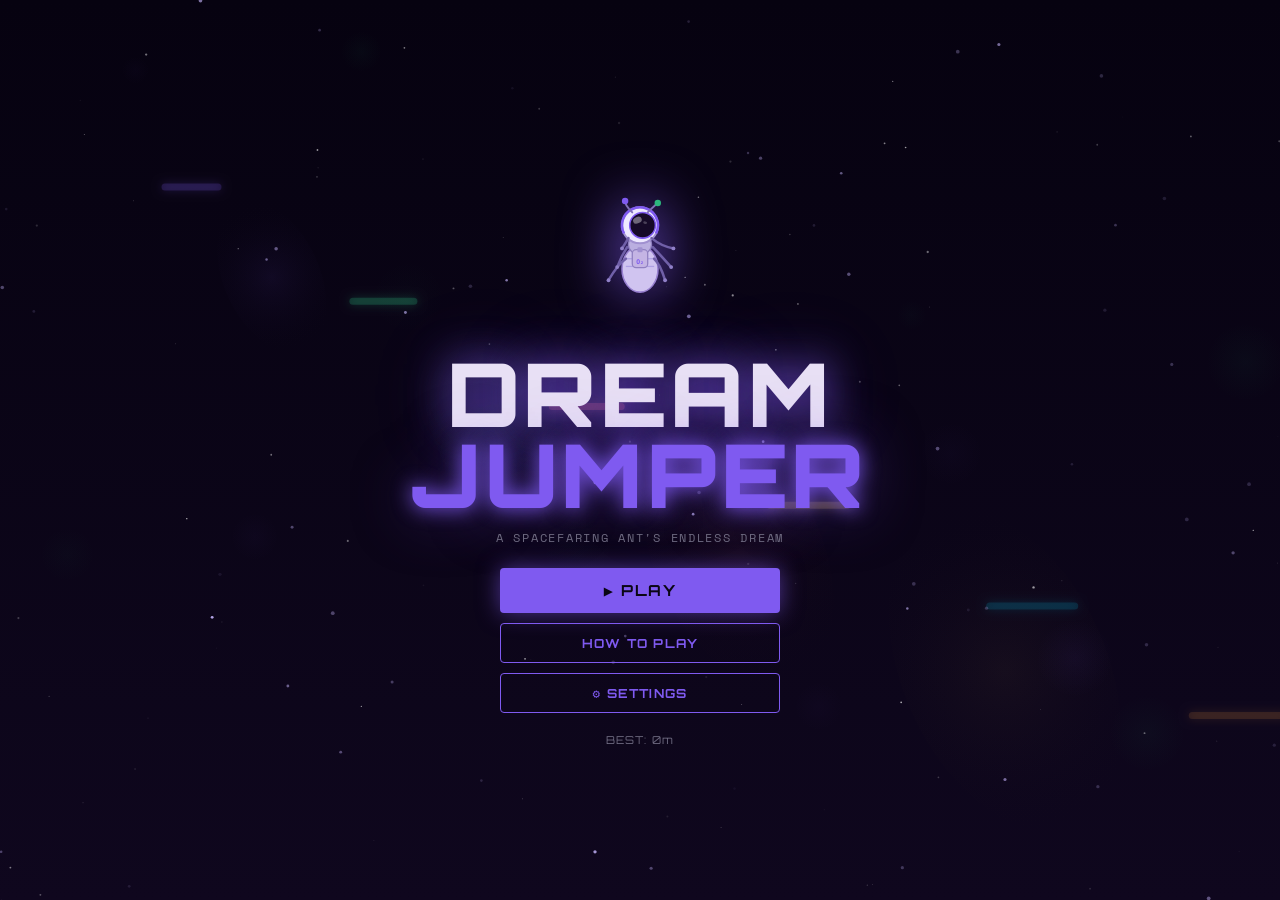
==== commit 52c92352: "refactor: cleaned game loop and optimized physics by jhanerose" ====
--- a/landing.html
+++ b/landing.html
@@ -99,6 +99,12 @@
       </div>
     </div>
     <button class="pause-btn" id="btn-pause">&#10073;&#10073;</button>
+    
+    <!-- MOBILE CONTROLS -->
+    <div id="mobile-controls">
+    <button id="btn-left">◀</button>
+    <button id="btn-right">▶</button>
+    </div>
   </div>
 
   <!-- GAME OVER -->
--- a/css/landing.css
+++ b/css/landing.css
@@ -803,6 +803,35 @@
   flex: 1;
 }
 
+#mobile-controls {
+  position: fixed;
+  bottom: 25px;
+  width: 100%;
+  display: flex;
+  justify-content: space-between;
+  padding: 0 35px;
+  z-index: 9999;
+  pointer-events: none;
+}
+
+#mobile-controls button {
+  pointer-events: auto;
+  width: 85px;
+  height: 85px;
+  border-radius: 50%;
+  border: none;
+  font-size: 30px;
+  color: white;
+  background: rgba(127, 90, 240, 0.35);
+  backdrop-filter: blur(10px);
+  box-shadow: 0 0 20px rgba(127, 90, 240, 0.3);
+  transition: transform 0.1s ease;
+}
+
+#mobile-controls button:active {
+  transform: scale(0.9);
+}
+
 /* ── ANIMATIONS ──────────────────────────── */
 
 @keyframes float {
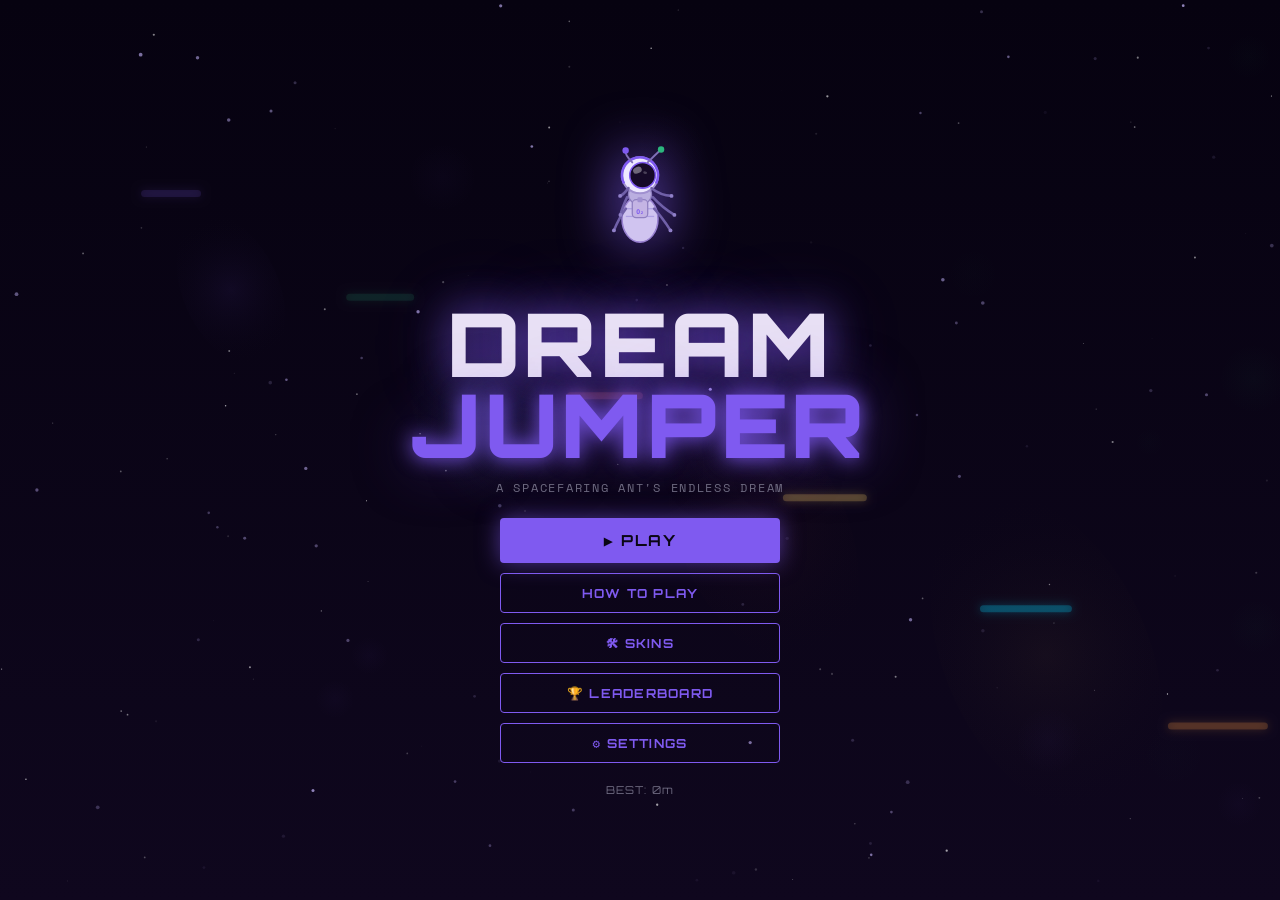
==== commit 41b1e1cd: "Updated Files by Dawinan" ====
--- a/landing.html
+++ b/landing.html
@@ -7,8 +7,7 @@
   <link rel="preconnect" href="https://fonts.googleapis.com">
   <link rel="preconnect" href="https://fonts.gstatic.com" crossorigin>
   <link href="https://fonts.googleapis.com/css2?family=Orbitron:wght@400;700;900&family=Space+Mono:wght@400;700&display=swap" rel="stylesheet">
-  <link rel="stylesheet" href="css/landing.css">
-  <link rel="shortcut icon" type="image/x-icon" href="assets/img/antjhane.png"/>
+  <link rel="stylesheet" href="CSS/landing.css">
 </head>
 
 <body>
@@ -22,6 +21,8 @@
       <div class="menu-btns">
         <button class="btn-play" id="btn-play">&#9654; PLAY</button>
         <button class="btn-secondary" id="btn-how">HOW TO PLAY</button>
+        <button class="btn-secondary" id="btn-skins">&#128736; SKINS</button>
+        <button class="btn-secondary" id="btn-leaderboard">&#127942; LEADERBOARD</button>
         <button class="btn-secondary" id="btn-settings-title">&#9881; SETTINGS</button>
       </div>
       <div class="high-score-display">BEST: <span id="title-best">0</span>m</div>
@@ -75,6 +76,32 @@
         <button class="btn-play" id="btn-settings-back">&#8592; BACK</button>
         <button class="btn-secondary" id="btn-settings-reset">RESET DEFAULTS</button>
       </div>
+      <div class="settings-section">
+        <div class="settings-title">PLAYER NAME <span class="kb-sub">(shown on leaderboard)</span></div>
+        <div class="settings-row"><span>Name (up to 8 chars)</span><input type="text" id="player-name-input" maxlength="8" class="name-input" placeholder="ANT" /></div>
+      </div>
+    </div>
+  </div>
+
+  <!-- SKINS SCREEN -->
+  <div id="skins-screen" class="screen">
+    <canvas class="bg-canvas" id="skins-bg-canvas"></canvas>
+    <div class="skins-content">
+      <h2>&#128736; SKINS</h2>
+      <p class="skins-sub">Pick your spacesuit</p>
+      <div id="skins-grid" class="skins-grid"></div>
+      <button class="btn-play" id="btn-skins-back">&#8592; BACK</button>
+    </div>
+  </div>
+
+  <!-- LEADERBOARD SCREEN -->
+  <div id="leaderboard-screen" class="screen">
+    <canvas class="bg-canvas" id="lb-bg-canvas"></canvas>
+    <div class="lb-content">
+      <h2>&#127942; LEADERBOARD</h2>
+      <p class="lb-sub">Top 10 Dream Jumpers</p>
+      <div id="title-leaderboard" class="lb-table"></div>
+      <button class="btn-play" id="btn-lb-back">&#8592; BACK</button>
     </div>
   </div>
 
@@ -99,12 +126,6 @@
       </div>
     </div>
     <button class="pause-btn" id="btn-pause">&#10073;&#10073;</button>
-    
-    <!-- MOBILE CONTROLS -->
-    <div id="mobile-controls">
-    <button id="btn-left">◀</button>
-    <button id="btn-right">▶</button>
-    </div>
   </div>
 
   <!-- GAME OVER -->
@@ -123,9 +144,14 @@
         <button class="btn-play" id="btn-retry">&#8635; RETRY</button>
         <button class="btn-secondary" id="btn-menu">&#8962; MENU</button>
       </div>
+      <div class="go-lb-wrap">
+        <div class="go-lb-title">&#127942; TOP RUNS</div>
+        <div id="go-leaderboard" class="lb-table lb-compact"></div>
+        <button class="btn-secondary go-lb-full" id="btn-go-leaderboard">VIEW FULL LEADERBOARD</button>
+      </div>
     </div>
   </div>
 
-  <script src="js/game.js"></script>
+  <script src="JS/game.js"></script>
 </body>
 </html>
--- a/CSS/landing.css
+++ b/CSS/landing.css
@@ -0,0 +1,834 @@
+/* DREAM JUMPER — landing.css */
+
+:root {
+  --col-bg: #0a0614;
+  --col-accent: #7f5af0;
+  --col-accent2: #2cb67d;
+  --col-coral: #ff6b6b;
+  --col-amber: #ffd166;
+  --col-text: #e8e0f5;
+  --col-muted: #6e6a80;
+  --col-dream: #7f5af0;
+  --col-nightmare: #ff6b6b;
+  --col-glitch: #ffd166;
+  --font-display: 'Orbitron', monospace;
+  --font-mono: 'Space Mono', monospace;
+}
+
+*,
+*::before,
+*::after {
+  box-sizing: border-box;
+  margin: 0;
+  padding: 0;
+}
+
+html,
+body {
+  width: 100%;
+  height: 100%;
+  overflow: hidden;
+  background: var(--col-bg);
+  color: var(--col-text);
+  font-family: var(--font-mono);
+  user-select: none;
+}
+
+/* ── SCREENS ─────────────────────────────── */
+
+.screen {
+  position: fixed;
+  inset: 0;
+  display: flex;
+  align-items: center;
+  justify-content: center;
+  opacity: 0;
+  pointer-events: none;
+  transition: opacity 0.35s ease;
+  z-index: 1;
+}
+
+.screen.active {
+  opacity: 1;
+  pointer-events: all;
+}
+
+.bg-canvas {
+  position: absolute;
+  inset: 0;
+  width: 100%;
+  height: 100%;
+  display: block;
+  z-index: 0;
+}
+
+/* ── TITLE SCREEN ────────────────────────── */
+
+.title-content {
+  position: relative;
+  z-index: 2;
+  display: flex;
+  flex-direction: column;
+  align-items: center;
+  gap: 14px;
+  text-align: center;
+  padding: 2rem;
+}
+
+.ant-logo {
+  filter: drop-shadow(0 0 28px rgba(127, 90, 240, 0.9));
+  animation: float 3s ease-in-out infinite;
+}
+
+.game-title {
+  font-family: var(--font-display);
+  font-size: clamp(3rem, 8vw, 5.5rem);
+  font-weight: 900;
+  line-height: 0.92;
+  letter-spacing: 0.04em;
+  color: var(--col-text);
+  text-shadow: 0 0 40px rgba(127, 90, 240, 0.8), 0 0 80px rgba(127, 90, 240, 0.3);
+}
+
+.game-title span {
+  color: var(--col-accent);
+  text-shadow: 0 0 20px rgba(127, 90, 240, 1), 0 0 60px rgba(127, 90, 240, 0.5);
+}
+
+.subtitle {
+  font-size: 0.72rem;
+  color: var(--col-muted);
+  letter-spacing: 0.15em;
+  text-transform: uppercase;
+}
+
+.menu-btns {
+  display: flex;
+  flex-direction: column;
+  gap: 10px;
+  margin-top: 8px;
+  width: 100%;
+  max-width: 280px;
+}
+
+.high-score-display {
+  font-family: var(--font-display);
+  font-size: 0.68rem;
+  color: var(--col-muted);
+  letter-spacing: 0.1em;
+  margin-top: 6px;
+}
+
+/* ── BUTTONS ─────────────────────────────── */
+
+.btn-play {
+  font-family: var(--font-display);
+  font-size: 0.95rem;
+  font-weight: 700;
+  letter-spacing: 0.1em;
+  color: var(--col-bg);
+  background: var(--col-accent);
+  border: none;
+  border-radius: 4px;
+  padding: 13px 32px;
+  cursor: pointer;
+  transition: all 0.18s ease;
+  box-shadow: 0 0 22px rgba(127, 90, 240, 0.55);
+}
+
+.btn-play:hover {
+  background: #9b77ff;
+  transform: translateY(-2px);
+  box-shadow: 0 0 36px rgba(127, 90, 240, 0.85);
+}
+
+.btn-play:active {
+  transform: scale(0.97);
+}
+
+.btn-secondary {
+  font-family: var(--font-display);
+  font-size: 0.78rem;
+  font-weight: 700;
+  letter-spacing: 0.1em;
+  color: var(--col-accent);
+  background: transparent;
+  border: 1.5px solid var(--col-accent);
+  border-radius: 4px;
+  padding: 11px 32px;
+  cursor: pointer;
+  transition: all 0.18s ease;
+}
+
+.btn-secondary:hover {
+  background: rgba(127, 90, 240, 0.14);
+  transform: translateY(-1px);
+}
+
+.btn-secondary:active {
+  transform: scale(0.97);
+}
+
+/* ── HOW TO PLAY ─────────────────────────── */
+
+.how-content {
+  position: relative;
+  z-index: 2;
+  display: flex;
+  flex-direction: column;
+  align-items: center;
+  gap: 16px;
+  padding: 2rem;
+  max-width: 440px;
+  width: 100%;
+}
+
+.how-content h2 {
+  font-family: var(--font-display);
+  font-size: 1.4rem;
+  letter-spacing: 0.1em;
+  color: var(--col-accent);
+}
+
+.instructions {
+  width: 100%;
+  background: rgba(255, 255, 255, 0.04);
+  border: 1px solid rgba(127, 90, 240, 0.2);
+  border-radius: 8px;
+  padding: 1.1rem;
+  display: flex;
+  flex-direction: column;
+  gap: 9px;
+}
+
+.inst-item {
+  display: flex;
+  align-items: center;
+  gap: 12px;
+  font-size: 0.82rem;
+  color: var(--col-text);
+}
+
+.inst-key {
+  font-family: var(--font-display);
+  font-size: 0.65rem;
+  background: rgba(127, 90, 240, 0.2);
+  border: 1px solid var(--col-accent);
+  border-radius: 3px;
+  padding: 3px 8px;
+  min-width: 60px;
+  text-align: center;
+  color: var(--col-accent);
+}
+
+.inst-sep {
+  font-family: var(--font-display);
+  font-size: 0.62rem;
+  letter-spacing: 0.12em;
+  color: var(--col-muted);
+  text-align: center;
+  margin: 2px 0;
+}
+
+.inst-sep.warn {
+  color: var(--col-coral);
+}
+
+.inst-plat {
+  display: flex;
+  align-items: center;
+  gap: 12px;
+  font-size: 0.82rem;
+}
+
+.inst-plat .plat-demo {
+  width: 50px;
+  height: 8px;
+  border-radius: 4px;
+  flex-shrink: 0;
+}
+
+.dream-plat .plat-demo {
+  background: var(--col-dream);
+  box-shadow: 0 0 8px var(--col-dream);
+}
+
+.nightmare-plat .plat-demo {
+  background: var(--col-nightmare);
+  box-shadow: 0 0 8px var(--col-nightmare);
+}
+
+.glitch-plat .plat-demo {
+  background: linear-gradient(180deg, #ffe066 0%, var(--col-glitch) 45%, #aa7700 100%);
+  box-shadow: 0 0 10px rgba(255, 209, 102, 0.7), 0 4px 8px rgba(0, 0, 0, 0.5);
+  position: relative;
+}
+.glitch-plat .plat-demo::after {
+  content: '';
+  position: absolute;
+  top: 1px;
+  left: 6px;
+  right: 6px;
+  height: 3px;
+  border-radius: 2px;
+  background: rgba(255, 255, 255, 0.38);
+}
+
+.moving-plat .plat-demo {
+  background: #00d4ff;
+  box-shadow: 0 0 8px #00d4ff;
+  animation: slide-demo 1.5s ease-in-out infinite alternate;
+}
+
+.spring-plat .plat-demo {
+  background: #ff9f43;
+  box-shadow: 0 0 8px #ff9f43;
+}
+
+.ice-plat .plat-demo {
+  background: linear-gradient(90deg, #a8edea, #c8f8fc);
+  box-shadow: 0 0 8px #a8edea;
+}
+
+@keyframes slide-demo {
+  0%   { transform: translateX(-8px); }
+  100% { transform: translateX(8px); }
+}
+
+.item-badge {
+  font-family: var(--font-display);
+  font-size: 0.6rem;
+  padding: 3px 8px;
+  border-radius: 3px;
+  min-width: 60px;
+  text-align: center;
+  font-weight: 700;
+}
+
+.star-badge {
+  background: rgba(255, 209, 102, 0.2);
+  color: var(--col-amber);
+  border: 1px solid var(--col-amber);
+}
+
+.zap-badge {
+  background: rgba(127, 90, 240, 0.2);
+  color: var(--col-accent);
+  border: 1px solid var(--col-accent);
+}
+
+/* ── SETTINGS ────────────────────────────── */
+
+.settings-content {
+  position: relative;
+  z-index: 2;
+  display: flex;
+  flex-direction: column;
+  align-items: center;
+  gap: 18px;
+  padding: 2rem;
+  max-width: 500px;
+  width: 100%;
+  max-height: 95vh;
+  overflow-y: auto;
+}
+
+.settings-content::-webkit-scrollbar {
+  width: 4px;
+}
+
+.settings-content::-webkit-scrollbar-thumb {
+  background: var(--col-accent);
+  border-radius: 2px;
+}
+
+.settings-content h2 {
+  font-family: var(--font-display);
+  font-size: 1.4rem;
+  letter-spacing: 0.1em;
+  color: var(--col-accent);
+}
+
+.settings-section {
+  width: 100%;
+  background: rgba(255, 255, 255, 0.04);
+  border: 1px solid rgba(127, 90, 240, 0.18);
+  border-radius: 8px;
+  padding: 1rem 1.2rem;
+  display: flex;
+  flex-direction: column;
+  gap: 10px;
+}
+
+.settings-title {
+  font-family: var(--font-display);
+  font-size: 0.62rem;
+  letter-spacing: 0.12em;
+  color: var(--col-muted);
+  margin-bottom: 2px;
+}
+
+.kb-sub {
+  font-family: var(--font-mono);
+  font-size: 0.55rem;
+  color: var(--col-muted);
+  margin-left: 8px;
+  text-transform: none;
+  letter-spacing: 0;
+}
+
+.settings-row {
+  display: flex;
+  align-items: center;
+  justify-content: space-between;
+  gap: 12px;
+  font-size: 0.83rem;
+}
+
+.toggle-wrap {
+  position: relative;
+  width: 44px;
+  height: 24px;
+  cursor: pointer;
+  flex-shrink: 0;
+}
+
+.toggle-wrap input {
+  opacity: 0;
+  width: 0;
+  height: 0;
+}
+
+.toggle-slider {
+  position: absolute;
+  inset: 0;
+  background: rgba(255, 255, 255, 0.12);
+  border-radius: 12px;
+  transition: background 0.2s;
+}
+
+.toggle-slider::before {
+  content: '';
+  position: absolute;
+  width: 18px;
+  height: 18px;
+  left: 3px;
+  top: 3px;
+  background: #888;
+  border-radius: 50%;
+  transition: transform 0.2s, background 0.2s;
+}
+
+.toggle-wrap input:checked + .toggle-slider {
+  background: rgba(127, 90, 240, 0.35);
+}
+
+.toggle-wrap input:checked + .toggle-slider::before {
+  transform: translateX(20px);
+  background: var(--col-accent);
+}
+
+.range-slider {
+  flex: 1;
+  height: 4px;
+  cursor: pointer;
+  accent-color: var(--col-accent);
+}
+
+.range-val {
+  font-family: var(--font-display);
+  font-size: 0.7rem;
+  color: var(--col-accent);
+  min-width: 36px;
+  text-align: right;
+}
+
+.keybind-btn {
+  font-family: var(--font-display);
+  font-size: 0.7rem;
+  font-weight: 700;
+  color: var(--col-accent);
+  background: rgba(127, 90, 240, 0.1);
+  border: 1.5px solid var(--col-accent);
+  border-radius: 4px;
+  padding: 6px 16px;
+  cursor: pointer;
+  min-width: 110px;
+  text-align: center;
+  transition: all 0.15s;
+}
+
+.keybind-btn:hover {
+  background: rgba(127, 90, 240, 0.22);
+}
+
+.keybind-btn.listening {
+  background: rgba(255, 209, 102, 0.15);
+  border-color: var(--col-amber);
+  color: var(--col-amber);
+  animation: pulse-btn 0.6s ease infinite;
+}
+
+.keybind-hint {
+  font-size: 0.7rem;
+  color: var(--col-amber);
+  text-align: center;
+  min-height: 18px;
+}
+
+.settings-btns {
+  display: flex;
+  gap: 10px;
+  width: 100%;
+}
+
+.settings-btns .btn-play,
+.settings-btns .btn-secondary {
+  flex: 1;
+}
+
+/* ── GAME SCREEN ─────────────────────────── */
+
+#game-screen {
+  background: var(--col-bg);
+  padding: 0;
+  overflow: hidden;
+  /* skip fade-in so countdown overlay is visible immediately */
+  transition: none;
+}
+
+#game-canvas {
+  position: absolute;
+  inset: 0;
+  width: 100%;
+  height: 100%;
+  display: block;
+}
+
+/* ── HUD ─────────────────────────────────── */
+/* FIX: Added right padding so SCORE doesn't overlap the pause button.
+   The pause button is ~52px wide + 16px right offset = ~68px needed.
+   We give the HUD 80px right padding to clear it comfortably. */
+.hud {
+  position: absolute;
+  top: 0;
+  left: 0;
+  right: 0;
+  z-index: 10;
+  display: flex;
+  align-items: center;
+  justify-content: space-between;
+  padding: 12px 80px 10px 20px; /* right padding increased from 20px → 80px */
+  background: linear-gradient(to bottom, rgba(10, 6, 20, 0.92) 0%, transparent 100%);
+}
+
+.hud-left,
+.hud-right {
+  display: flex;
+  flex-direction: column;
+  gap: 2px;
+}
+
+.hud-right {
+  align-items: flex-end;
+}
+
+.hud-label {
+  font-family: var(--font-display);
+  font-size: 0.52rem;
+  letter-spacing: 0.12em;
+  color: var(--col-muted);
+}
+
+.hud-val {
+  font-family: var(--font-display);
+  font-size: 1.1rem;
+  font-weight: 700;
+  color: var(--col-text);
+}
+
+.glitch-overlay {
+  position: absolute;
+  inset: 0;
+  z-index: 8;
+  pointer-events: none;
+  opacity: 0;
+  background: repeating-linear-gradient(
+    0deg,
+    transparent,
+    transparent 2px,
+    rgba(255, 209, 102, 0.03) 2px,
+    rgba(255, 209, 102, 0.03) 4px
+  );
+  transition: opacity 0.1s;
+}
+
+.glitch-overlay.active {
+  opacity: 1;
+  animation: glitch-scanlines 0.08s steps(1) infinite;
+}
+
+.boss-vignette {
+  position: absolute;
+  inset: 0;
+  z-index: 7;
+  pointer-events: none;
+  opacity: 0;
+  background: radial-gradient(ellipse at 50% 110%, rgba(255, 107, 107, 0.5) 0%, transparent 60%);
+  transition: opacity 0.3s ease;
+}
+
+.glitch-text {
+  position: absolute;
+  top: 50%;
+  left: 50%;
+  transform: translate(-50%, -50%);
+  font-family: var(--font-display);
+  font-size: 2.2rem;
+  font-weight: 900;
+  color: var(--col-glitch);
+  letter-spacing: 0.2em;
+  z-index: 9;
+  pointer-events: none;
+  opacity: 0;
+  text-shadow: 0 0 20px var(--col-glitch);
+  transition: opacity 0.2s;
+}
+
+.glitch-text.show {
+  opacity: 1;
+  animation: glitch-jitter 0.15s ease infinite;
+}
+
+.gravity-indicator {
+  position: absolute;
+  top: 70px;
+  left: 50%;
+  transform: translateX(-50%);
+  font-family: var(--font-display);
+  font-size: 0.75rem;
+  letter-spacing: 0.1em;
+  color: var(--col-accent);
+  z-index: 9;
+  pointer-events: none;
+  opacity: 0;
+  background: rgba(127, 90, 240, 0.15);
+  border: 1px solid rgba(127, 90, 240, 0.4);
+  padding: 5px 14px;
+  border-radius: 4px;
+  transition: opacity 0.2s;
+}
+
+.gravity-indicator.show {
+  opacity: 1;
+}
+
+/* ── COUNTDOWN ───────────────────────────── */
+
+.countdown-overlay {
+  position: absolute;
+  inset: 0;
+  z-index: 20;
+  display: flex;
+  align-items: center;
+  justify-content: center;
+  background: rgba(10, 6, 20, 0.75);
+  opacity: 0;
+  pointer-events: none;
+  transition: opacity 0.3s;
+}
+
+.countdown-overlay.active {
+  opacity: 1;
+  pointer-events: all;
+}
+
+.countdown-num {
+  font-family: var(--font-display);
+  font-weight: 900;
+  font-size: 14rem;
+  color: var(--col-accent);
+  text-shadow:
+    0 0 60px rgba(127, 90, 240, 0.9),
+    0 0 120px rgba(127, 90, 240, 0.4);
+}
+
+.countdown-num.pop {
+  animation: countdown-pop 0.85s ease-out forwards;
+}
+
+/* ── PAUSE ───────────────────────────────── */
+
+.pause-overlay {
+  position: absolute;
+  inset: 0;
+  z-index: 25;
+  display: flex;
+  align-items: center;
+  justify-content: center;
+  background: rgba(10, 6, 20, 0.82);
+  opacity: 0;
+  pointer-events: none;
+  transition: opacity 0.25s;
+}
+
+.pause-overlay.active {
+  opacity: 1;
+  pointer-events: all;
+}
+
+.pause-box {
+  display: flex;
+  flex-direction: column;
+  align-items: center;
+  gap: 12px;
+  padding: 2.5rem;
+  background: rgba(255, 255, 255, 0.04);
+  border: 1px solid rgba(127, 90, 240, 0.25);
+  border-radius: 12px;
+  min-width: 260px;
+}
+
+.pause-title {
+  font-family: var(--font-display);
+  font-size: 2rem;
+  font-weight: 900;
+  color: var(--col-accent);
+  letter-spacing: 0.12em;
+  margin-bottom: 8px;
+  text-shadow: 0 0 30px rgba(127, 90, 240, 0.7);
+}
+
+/* FIX: Pause button repositioned to top-center to avoid overlapping
+   the SCORE display which sits in the top-right of the HUD. */
+.pause-btn {
+  position: absolute;
+  top: 12px;
+  right: 16px;   /* stays right, but HUD now has right padding to clear it */
+  z-index: 11;
+  font-family: var(--font-display);
+  font-size: 0.85rem;
+  font-weight: 700;
+  color: var(--col-muted);
+  background: transparent;
+  border: 1px solid rgba(255, 255, 255, 0.15);
+  border-radius: 4px;
+  padding: 6px 10px;
+  cursor: pointer;
+  transition: all 0.15s;
+}
+
+.pause-btn:hover {
+  color: var(--col-text);
+  border-color: var(--col-accent);
+}
+
+.pause-box .btn-play,
+.pause-box .btn-secondary {
+  width: 100%;
+}
+
+/* ── GAME OVER ───────────────────────────── */
+
+.gameover-content {
+  position: relative;
+  z-index: 2;
+  display: flex;
+  flex-direction: column;
+  align-items: center;
+  gap: 12px;
+  padding: 2rem;
+  max-width: 360px;
+  text-align: center;
+}
+
+.go-ant-wrap {
+  filter: drop-shadow(0 0 20px rgba(255, 107, 107, 0.7));
+  animation: float 2.5s ease-in-out infinite;
+}
+
+.go-title {
+  font-family: var(--font-display);
+  font-size: 2.4rem;
+  font-weight: 900;
+  letter-spacing: 0.08em;
+  color: var(--col-coral);
+  text-shadow: 0 0 30px rgba(255, 107, 107, 0.7);
+}
+
+.go-sub {
+  font-size: 0.78rem;
+  color: var(--col-muted);
+  letter-spacing: 0.05em;
+}
+
+.go-stats {
+  display: grid;
+  grid-template-columns: repeat(3, 1fr);
+  gap: 10px;
+  width: 100%;
+  margin: 6px 0;
+}
+
+.go-stat {
+  background: rgba(255, 255, 255, 0.04);
+  border: 1px solid rgba(127, 90, 240, 0.2);
+  border-radius: 6px;
+  padding: 10px 6px;
+}
+
+.go-stat-label {
+  font-family: var(--font-display);
+  font-size: 0.5rem;
+  letter-spacing: 0.1em;
+  color: var(--col-muted);
+  margin-bottom: 4px;
+}
+
+.go-stat-val {
+  font-family: var(--font-display);
+  font-size: 1.15rem;
+  font-weight: 700;
+  color: var(--col-text);
+}
+
+.go-btns {
+  display: flex;
+  gap: 10px;
+  width: 100%;
+}
+
+.go-btns .btn-play,
+.go-btns .btn-secondary {
+  flex: 1;
+}
+
+/* ── ANIMATIONS ──────────────────────────── */
+
+@keyframes float {
+  0%, 100% { transform: translateY(0); }
+  50%       { transform: translateY(-10px); }
+}
+
+@keyframes glitch-scanlines {
+  0%   { background-position: 0 0; }
+  50%  { background-position: 0 4px; }
+}
+
+@keyframes glitch-jitter {
+  0%   { transform: translate(-50%, -50%) skewX(0deg); }
+  25%  { transform: translate(-48%, -50%) skewX(-3deg); }
+  75%  { transform: translate(-52%, -50%) skewX(3deg); }
+  100% { transform: translate(-50%, -50%) skewX(0deg); }
+}
+
+@keyframes countdown-pop {
+  0%   { transform: scale(1.4); opacity: 1; }
+  70%  { transform: scale(0.95); opacity: 1; }
+  100% { transform: scale(0.8); opacity: 0; }
+}
+
+@keyframes pulse-btn {
+  0%, 100% { opacity: 1; }
+  50%       { opacity: 0.55; }
+}
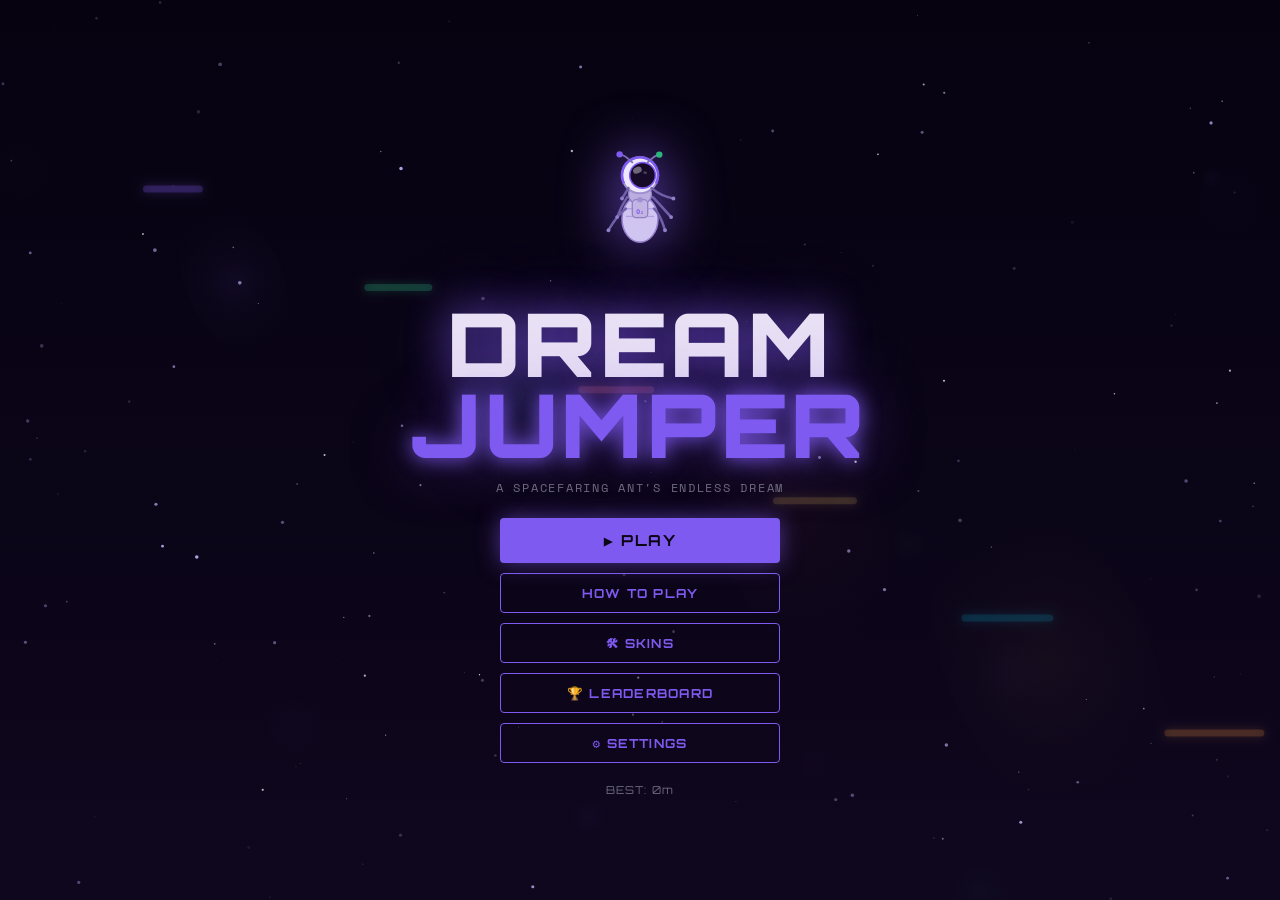
==== commit d44d8b91: "fix: restore missing CSS assets for updated layout by jhanerose" ====
--- a/landing.html
+++ b/landing.html
@@ -7,7 +7,8 @@
   <link rel="preconnect" href="https://fonts.googleapis.com">
   <link rel="preconnect" href="https://fonts.gstatic.com" crossorigin>
   <link href="https://fonts.googleapis.com/css2?family=Orbitron:wght@400;700;900&family=Space+Mono:wght@400;700&display=swap" rel="stylesheet">
-  <link rel="stylesheet" href="CSS/landing.css">
+  <link rel="stylesheet" href="css/landing.css">
+  <link rel="shortcut icon" type="image/x-icon" href="assets/img/antjhane.png"/>
 </head>
 
 <body>
--- a/css/landing.css
+++ b/css/landing.css
@@ -0,0 +1,1071 @@
+/* DREAM JUMPER — landing.css */
+
+:root {
+  --col-bg: #0a0614;
+  --col-accent: #7f5af0;
+  --col-accent2: #2cb67d;
+  --col-coral: #ff6b6b;
+  --col-amber: #ffd166;
+  --col-text: #e8e0f5;
+  --col-muted: #6e6a80;
+  --col-dream: #7f5af0;
+  --col-nightmare: #ff6b6b;
+  --col-glitch: #ffd166;
+  --font-display: 'Orbitron', monospace;
+  --font-mono: 'Space Mono', monospace;
+}
+
+*,
+*::before,
+*::after {
+  box-sizing: border-box;
+  margin: 0;
+  padding: 0;
+}
+
+html,
+body {
+  width: 100%;
+  height: 100%;
+  overflow: hidden;
+  background: var(--col-bg);
+  color: var(--col-text);
+  font-family: var(--font-mono);
+  user-select: none;
+}
+
+/* ── SCREENS ─────────────────────────────── */
+
+.screen {
+  position: fixed;
+  inset: 0;
+  display: flex;
+  align-items: center;
+  justify-content: center;
+  opacity: 0;
+  pointer-events: none;
+  transition: opacity 0.35s ease;
+  z-index: 1;
+}
+
+.screen.active {
+  opacity: 1;
+  pointer-events: all;
+}
+
+.bg-canvas {
+  position: absolute;
+  inset: 0;
+  width: 100%;
+  height: 100%;
+  display: block;
+  z-index: 0;
+}
+
+/* ── TITLE SCREEN ────────────────────────── */
+
+.title-content {
+  position: relative;
+  z-index: 2;
+  display: flex;
+  flex-direction: column;
+  align-items: center;
+  gap: 14px;
+  text-align: center;
+  padding: 2rem;
+}
+
+.ant-logo {
+  filter: drop-shadow(0 0 28px rgba(127, 90, 240, 0.9));
+  animation: float 3s ease-in-out infinite;
+}
+
+.game-title {
+  font-family: var(--font-display);
+  font-size: clamp(3rem, 8vw, 5.5rem);
+  font-weight: 900;
+  line-height: 0.92;
+  letter-spacing: 0.04em;
+  color: var(--col-text);
+  text-shadow: 0 0 40px rgba(127, 90, 240, 0.8), 0 0 80px rgba(127, 90, 240, 0.3);
+}
+
+.game-title span {
+  color: var(--col-accent);
+  text-shadow: 0 0 20px rgba(127, 90, 240, 1), 0 0 60px rgba(127, 90, 240, 0.5);
+}
+
+.subtitle {
+  font-size: 0.72rem;
+  color: var(--col-muted);
+  letter-spacing: 0.15em;
+  text-transform: uppercase;
+}
+
+.menu-btns {
+  display: flex;
+  flex-direction: column;
+  gap: 10px;
+  margin-top: 8px;
+  width: 100%;
+  max-width: 280px;
+}
+
+.high-score-display {
+  font-family: var(--font-display);
+  font-size: 0.68rem;
+  color: var(--col-muted);
+  letter-spacing: 0.1em;
+  margin-top: 6px;
+}
+
+/* ── BUTTONS ─────────────────────────────── */
+
+.btn-play {
+  font-family: var(--font-display);
+  font-size: 0.95rem;
+  font-weight: 700;
+  letter-spacing: 0.1em;
+  color: var(--col-bg);
+  background: var(--col-accent);
+  border: none;
+  border-radius: 4px;
+  padding: 13px 32px;
+  cursor: pointer;
+  transition: all 0.18s ease;
+  box-shadow: 0 0 22px rgba(127, 90, 240, 0.55);
+}
+
+.btn-play:hover {
+  background: #9b77ff;
+  transform: translateY(-2px);
+  box-shadow: 0 0 36px rgba(127, 90, 240, 0.85);
+}
+
+.btn-play:active {
+  transform: scale(0.97);
+}
+
+.btn-secondary {
+  font-family: var(--font-display);
+  font-size: 0.78rem;
+  font-weight: 700;
+  letter-spacing: 0.1em;
+  color: var(--col-accent);
+  background: transparent;
+  border: 1.5px solid var(--col-accent);
+  border-radius: 4px;
+  padding: 11px 32px;
+  cursor: pointer;
+  transition: all 0.18s ease;
+}
+
+.btn-secondary:hover {
+  background: rgba(127, 90, 240, 0.14);
+  transform: translateY(-1px);
+}
+
+.btn-secondary:active {
+  transform: scale(0.97);
+}
+
+/* ── HOW TO PLAY ─────────────────────────── */
+
+.how-content {
+  position: relative;
+  z-index: 2;
+  display: flex;
+  flex-direction: column;
+  align-items: center;
+  gap: 16px;
+  padding: 2rem;
+  max-width: 440px;
+  width: 100%;
+}
+
+.how-content h2 {
+  font-family: var(--font-display);
+  font-size: 1.4rem;
+  letter-spacing: 0.1em;
+  color: var(--col-accent);
+}
+
+.instructions {
+  width: 100%;
+  background: rgba(255, 255, 255, 0.04);
+  border: 1px solid rgba(127, 90, 240, 0.2);
+  border-radius: 8px;
+  padding: 1.1rem;
+  display: flex;
+  flex-direction: column;
+  gap: 9px;
+}
+
+.inst-item {
+  display: flex;
+  align-items: center;
+  gap: 12px;
+  font-size: 0.82rem;
+  color: var(--col-text);
+}
+
+.inst-key {
+  font-family: var(--font-display);
+  font-size: 0.65rem;
+  background: rgba(127, 90, 240, 0.2);
+  border: 1px solid var(--col-accent);
+  border-radius: 3px;
+  padding: 3px 8px;
+  min-width: 60px;
+  text-align: center;
+  color: var(--col-accent);
+}
+
+.inst-sep {
+  font-family: var(--font-display);
+  font-size: 0.62rem;
+  letter-spacing: 0.12em;
+  color: var(--col-muted);
+  text-align: center;
+  margin: 2px 0;
+}
+
+.inst-sep.warn {
+  color: var(--col-coral);
+}
+
+.inst-plat {
+  display: flex;
+  align-items: center;
+  gap: 12px;
+  font-size: 0.82rem;
+}
+
+.inst-plat .plat-demo {
+  width: 50px;
+  height: 8px;
+  border-radius: 4px;
+  flex-shrink: 0;
+}
+
+.dream-plat .plat-demo {
+  background: var(--col-dream);
+  box-shadow: 0 0 8px var(--col-dream);
+}
+
+.nightmare-plat .plat-demo {
+  background: var(--col-nightmare);
+  box-shadow: 0 0 8px var(--col-nightmare);
+}
+
+.glitch-plat .plat-demo {
+  background: linear-gradient(180deg, #ffe066 0%, var(--col-glitch) 45%, #aa7700 100%);
+  box-shadow: 0 0 10px rgba(255, 209, 102, 0.7), 0 4px 8px rgba(0, 0, 0, 0.5);
+  position: relative;
+}
+.glitch-plat .plat-demo::after {
+  content: '';
+  position: absolute;
+  top: 1px;
+  left: 6px;
+  right: 6px;
+  height: 3px;
+  border-radius: 2px;
+  background: rgba(255, 255, 255, 0.38);
+}
+
+.moving-plat .plat-demo {
+  background: #00d4ff;
+  box-shadow: 0 0 8px #00d4ff;
+  animation: slide-demo 1.5s ease-in-out infinite alternate;
+}
+
+.spring-plat .plat-demo {
+  background: #ff9f43;
+  box-shadow: 0 0 8px #ff9f43;
+}
+
+.ice-plat .plat-demo {
+  background: linear-gradient(90deg, #a8edea, #c8f8fc);
+  box-shadow: 0 0 8px #a8edea;
+}
+
+@keyframes slide-demo {
+  0%   { transform: translateX(-8px); }
+  100% { transform: translateX(8px); }
+}
+
+.item-badge {
+  font-family: var(--font-display);
+  font-size: 0.6rem;
+  padding: 3px 8px;
+  border-radius: 3px;
+  min-width: 60px;
+  text-align: center;
+  font-weight: 700;
+}
+
+.star-badge {
+  background: rgba(255, 209, 102, 0.2);
+  color: var(--col-amber);
+  border: 1px solid var(--col-amber);
+}
+
+.zap-badge {
+  background: rgba(127, 90, 240, 0.2);
+  color: var(--col-accent);
+  border: 1px solid var(--col-accent);
+}
+
+/* ── SETTINGS ────────────────────────────── */
+
+.settings-content {
+  position: relative;
+  z-index: 2;
+  display: flex;
+  flex-direction: column;
+  align-items: center;
+  gap: 18px;
+  padding: 2rem;
+  max-width: 500px;
+  width: 100%;
+  max-height: 95vh;
+  overflow-y: auto;
+}
+
+.settings-content::-webkit-scrollbar {
+  width: 4px;
+}
+
+.settings-content::-webkit-scrollbar-thumb {
+  background: var(--col-accent);
+  border-radius: 2px;
+}
+
+.settings-content h2 {
+  font-family: var(--font-display);
+  font-size: 1.4rem;
+  letter-spacing: 0.1em;
+  color: var(--col-accent);
+}
+
+.settings-section {
+  width: 100%;
+  background: rgba(255, 255, 255, 0.04);
+  border: 1px solid rgba(127, 90, 240, 0.18);
+  border-radius: 8px;
+  padding: 1rem 1.2rem;
+  display: flex;
+  flex-direction: column;
+  gap: 10px;
+}
+
+.settings-title {
+  font-family: var(--font-display);
+  font-size: 0.62rem;
+  letter-spacing: 0.12em;
+  color: var(--col-muted);
+  margin-bottom: 2px;
+}
+
+.kb-sub {
+  font-family: var(--font-mono);
+  font-size: 0.55rem;
+  color: var(--col-muted);
+  margin-left: 8px;
+  text-transform: none;
+  letter-spacing: 0;
+}
+
+.settings-row {
+  display: flex;
+  align-items: center;
+  justify-content: space-between;
+  gap: 12px;
+  font-size: 0.83rem;
+}
+
+.toggle-wrap {
+  position: relative;
+  width: 44px;
+  height: 24px;
+  cursor: pointer;
+  flex-shrink: 0;
+}
+
+.toggle-wrap input {
+  opacity: 0;
+  width: 0;
+  height: 0;
+}
+
+.toggle-slider {
+  position: absolute;
+  inset: 0;
+  background: rgba(255, 255, 255, 0.12);
+  border-radius: 12px;
+  transition: background 0.2s;
+}
+
+.toggle-slider::before {
+  content: '';
+  position: absolute;
+  width: 18px;
+  height: 18px;
+  left: 3px;
+  top: 3px;
+  background: #888;
+  border-radius: 50%;
+  transition: transform 0.2s, background 0.2s;
+}
+
+.toggle-wrap input:checked + .toggle-slider {
+  background: rgba(127, 90, 240, 0.35);
+}
+
+.toggle-wrap input:checked + .toggle-slider::before {
+  transform: translateX(20px);
+  background: var(--col-accent);
+}
+
+.range-slider {
+  flex: 1;
+  height: 4px;
+  cursor: pointer;
+  accent-color: var(--col-accent);
+}
+
+.range-val {
+  font-family: var(--font-display);
+  font-size: 0.7rem;
+  color: var(--col-accent);
+  min-width: 36px;
+  text-align: right;
+}
+
+.keybind-btn {
+  font-family: var(--font-display);
+  font-size: 0.7rem;
+  font-weight: 700;
+  color: var(--col-accent);
+  background: rgba(127, 90, 240, 0.1);
+  border: 1.5px solid var(--col-accent);
+  border-radius: 4px;
+  padding: 6px 16px;
+  cursor: pointer;
+  min-width: 110px;
+  text-align: center;
+  transition: all 0.15s;
+}
+
+.keybind-btn:hover {
+  background: rgba(127, 90, 240, 0.22);
+}
+
+.keybind-btn.listening {
+  background: rgba(255, 209, 102, 0.15);
+  border-color: var(--col-amber);
+  color: var(--col-amber);
+  animation: pulse-btn 0.6s ease infinite;
+}
+
+.keybind-hint {
+  font-size: 0.7rem;
+  color: var(--col-amber);
+  text-align: center;
+  min-height: 18px;
+}
+
+.settings-btns {
+  display: flex;
+  gap: 10px;
+  width: 100%;
+}
+
+.settings-btns .btn-play,
+.settings-btns .btn-secondary {
+  flex: 1;
+}
+
+/* ── GAME SCREEN ─────────────────────────── */
+
+#game-screen {
+  background: var(--col-bg);
+  padding: 0;
+  overflow: hidden;
+  /* skip fade-in so countdown overlay is visible immediately */
+  transition: none;
+}
+
+#game-canvas {
+  position: absolute;
+  inset: 0;
+  width: 100%;
+  height: 100%;
+  display: block;
+}
+
+/* ── HUD ─────────────────────────────────── */
+/* FIX: Added right padding so SCORE doesn't overlap the pause button.
+   The pause button is ~52px wide + 16px right offset = ~68px needed.
+   We give the HUD 80px right padding to clear it comfortably. */
+.hud {
+  position: absolute;
+  top: 0;
+  left: 0;
+  right: 0;
+  z-index: 10;
+  display: flex;
+  align-items: center;
+  justify-content: space-between;
+  padding: 12px 80px 10px 20px; /* right padding increased from 20px → 80px */
+  background: linear-gradient(to bottom, rgba(10, 6, 20, 0.92) 0%, transparent 100%);
+}
+
+.hud-left,
+.hud-right {
+  display: flex;
+  flex-direction: column;
+  gap: 2px;
+}
+
+.hud-right {
+  align-items: flex-end;
+}
+
+.hud-label {
+  font-family: var(--font-display);
+  font-size: 0.52rem;
+  letter-spacing: 0.12em;
+  color: var(--col-muted);
+}
+
+.hud-val {
+  font-family: var(--font-display);
+  font-size: 1.1rem;
+  font-weight: 700;
+  color: var(--col-text);
+}
+
+.glitch-overlay {
+  position: absolute;
+  inset: 0;
+  z-index: 8;
+  pointer-events: none;
+  opacity: 0;
+  background: repeating-linear-gradient(
+    0deg,
+    transparent,
+    transparent 2px,
+    rgba(255, 209, 102, 0.03) 2px,
+    rgba(255, 209, 102, 0.03) 4px
+  );
+  transition: opacity 0.1s;
+}
+
+.glitch-overlay.active {
+  opacity: 1;
+  animation: glitch-scanlines 0.08s steps(1) infinite;
+}
+
+.boss-vignette {
+  position: absolute;
+  inset: 0;
+  z-index: 7;
+  pointer-events: none;
+  opacity: 0;
+  background: radial-gradient(ellipse at 50% 110%, rgba(255, 107, 107, 0.5) 0%, transparent 60%);
+  transition: opacity 0.3s ease;
+}
+
+.glitch-text {
+  position: absolute;
+  top: 50%;
+  left: 50%;
+  transform: translate(-50%, -50%);
+  font-family: var(--font-display);
+  font-size: 2.2rem;
+  font-weight: 900;
+  color: var(--col-glitch);
+  letter-spacing: 0.2em;
+  z-index: 9;
+  pointer-events: none;
+  opacity: 0;
+  text-shadow: 0 0 20px var(--col-glitch);
+  transition: opacity 0.2s;
+}
+
+.glitch-text.show {
+  opacity: 1;
+  animation: glitch-jitter 0.15s ease infinite;
+}
+
+.gravity-indicator {
+  position: absolute;
+  top: 70px;
+  left: 50%;
+  transform: translateX(-50%);
+  font-family: var(--font-display);
+  font-size: 0.75rem;
+  letter-spacing: 0.1em;
+  color: var(--col-accent);
+  z-index: 9;
+  pointer-events: none;
+  opacity: 0;
+  background: rgba(127, 90, 240, 0.15);
+  border: 1px solid rgba(127, 90, 240, 0.4);
+  padding: 5px 14px;
+  border-radius: 4px;
+  transition: opacity 0.2s;
+}
+
+.gravity-indicator.show {
+  opacity: 1;
+}
+
+/* ── COUNTDOWN ───────────────────────────── */
+
+.countdown-overlay {
+  position: absolute;
+  inset: 0;
+  z-index: 20;
+  display: flex;
+  align-items: center;
+  justify-content: center;
+  background: rgba(10, 6, 20, 0.75);
+  opacity: 0;
+  pointer-events: none;
+  transition: opacity 0.3s;
+}
+
+.countdown-overlay.active {
+  opacity: 1;
+  pointer-events: all;
+}
+
+.countdown-num {
+  font-family: var(--font-display);
+  font-weight: 900;
+  font-size: 14rem;
+  color: var(--col-accent);
+  text-shadow:
+    0 0 60px rgba(127, 90, 240, 0.9),
+    0 0 120px rgba(127, 90, 240, 0.4);
+}
+
+.countdown-num.pop {
+  animation: countdown-pop 0.85s ease-out forwards;
+}
+
+/* ── PAUSE ───────────────────────────────── */
+
+.pause-overlay {
+  position: absolute;
+  inset: 0;
+  z-index: 25;
+  display: flex;
+  align-items: center;
+  justify-content: center;
+  background: rgba(10, 6, 20, 0.82);
+  opacity: 0;
+  pointer-events: none;
+  transition: opacity 0.25s;
+}
+
+.pause-overlay.active {
+  opacity: 1;
+  pointer-events: all;
+}
+
+.pause-box {
+  display: flex;
+  flex-direction: column;
+  align-items: center;
+  gap: 12px;
+  padding: 2.5rem;
+  background: rgba(255, 255, 255, 0.04);
+  border: 1px solid rgba(127, 90, 240, 0.25);
+  border-radius: 12px;
+  min-width: 260px;
+}
+
+.pause-title {
+  font-family: var(--font-display);
+  font-size: 2rem;
+  font-weight: 900;
+  color: var(--col-accent);
+  letter-spacing: 0.12em;
+  margin-bottom: 8px;
+  text-shadow: 0 0 30px rgba(127, 90, 240, 0.7);
+}
+
+/* FIX: Pause button repositioned to top-center to avoid overlapping
+   the SCORE display which sits in the top-right of the HUD. */
+.pause-btn {
+  position: absolute;
+  top: 12px;
+  right: 16px;   /* stays right, but HUD now has right padding to clear it */
+  z-index: 11;
+  font-family: var(--font-display);
+  font-size: 0.85rem;
+  font-weight: 700;
+  color: var(--col-muted);
+  background: transparent;
+  border: 1px solid rgba(255, 255, 255, 0.15);
+  border-radius: 4px;
+  padding: 6px 10px;
+  cursor: pointer;
+  transition: all 0.15s;
+}
+
+.pause-btn:hover {
+  color: var(--col-text);
+  border-color: var(--col-accent);
+}
+
+.pause-box .btn-play,
+.pause-box .btn-secondary {
+  width: 100%;
+}
+
+/* ── GAME OVER ───────────────────────────── */
+
+.gameover-content {
+  position: relative;
+  z-index: 2;
+  display: flex;
+  flex-direction: column;
+  align-items: center;
+  gap: 12px;
+  padding: 2rem;
+  max-width: 360px;
+  text-align: center;
+}
+
+.go-ant-wrap {
+  filter: drop-shadow(0 0 20px rgba(255, 107, 107, 0.7));
+  animation: float 2.5s ease-in-out infinite;
+}
+
+.go-title {
+  font-family: var(--font-display);
+  font-size: 2.4rem;
+  font-weight: 900;
+  letter-spacing: 0.08em;
+  color: var(--col-coral);
+  text-shadow: 0 0 30px rgba(255, 107, 107, 0.7);
+}
+
+.go-sub {
+  font-size: 0.78rem;
+  color: var(--col-muted);
+  letter-spacing: 0.05em;
+}
+
+.go-stats {
+  display: grid;
+  grid-template-columns: repeat(3, 1fr);
+  gap: 10px;
+  width: 100%;
+  margin: 6px 0;
+}
+
+.go-stat {
+  background: rgba(255, 255, 255, 0.04);
+  border: 1px solid rgba(127, 90, 240, 0.2);
+  border-radius: 6px;
+  padding: 10px 6px;
+}
+
+.go-stat-label {
+  font-family: var(--font-display);
+  font-size: 0.5rem;
+  letter-spacing: 0.1em;
+  color: var(--col-muted);
+  margin-bottom: 4px;
+}
+
+.go-stat-val {
+  font-family: var(--font-display);
+  font-size: 1.15rem;
+  font-weight: 700;
+  color: var(--col-text);
+}
+
+.go-btns {
+  display: flex;
+  gap: 10px;
+  width: 100%;
+}
+
+.go-btns .btn-play,
+.go-btns .btn-secondary {
+  flex: 1;
+}
+
+/* ── ANIMATIONS ──────────────────────────── */
+
+@keyframes float {
+  0%, 100% { transform: translateY(0); }
+  50%       { transform: translateY(-10px); }
+}
+
+@keyframes glitch-scanlines {
+  0%   { background-position: 0 0; }
+  50%  { background-position: 0 4px; }
+}
+
+@keyframes glitch-jitter {
+  0%   { transform: translate(-50%, -50%) skewX(0deg); }
+  25%  { transform: translate(-48%, -50%) skewX(-3deg); }
+  75%  { transform: translate(-52%, -50%) skewX(3deg); }
+  100% { transform: translate(-50%, -50%) skewX(0deg); }
+}
+
+@keyframes countdown-pop {
+  0%   { transform: scale(1.4); opacity: 1; }
+  70%  { transform: scale(0.95); opacity: 1; }
+  100% { transform: scale(0.8); opacity: 0; }
+}
+
+@keyframes pulse-btn {
+  0%, 100% { opacity: 1; }
+  50%       { opacity: 0.55; }
+}
+
+/* ── PLAYER NAME INPUT ───────────────────── */
+
+.name-input {
+  font-family: var(--font-display);
+  font-size: 0.82rem;
+  font-weight: 700;
+  letter-spacing: 0.1em;
+  color: var(--col-text);
+  background: rgba(127, 90, 240, 0.1);
+  border: 1.5px solid rgba(127, 90, 240, 0.4);
+  border-radius: 4px;
+  padding: 6px 12px;
+  width: 140px;
+  text-align: center;
+  text-transform: uppercase;
+  outline: none;
+  transition: border-color 0.15s;
+}
+
+.name-input:focus {
+  border-color: var(--col-accent);
+  background: rgba(127, 90, 240, 0.18);
+}
+
+/* ── SKINS SCREEN ────────────────────────── */
+
+.skins-content {
+  position: relative;
+  z-index: 2;
+  display: flex;
+  flex-direction: column;
+  align-items: center;
+  gap: 16px;
+  padding: 2rem 1.2rem;
+  max-width: 540px;
+  width: 100%;
+  max-height: 95vh;
+  overflow-y: auto;
+}
+
+.skins-content h2 {
+  font-family: var(--font-display);
+  font-size: 1.4rem;
+  letter-spacing: 0.1em;
+  color: var(--col-accent);
+}
+
+.skins-sub {
+  font-size: 0.72rem;
+  color: var(--col-muted);
+  letter-spacing: 0.1em;
+  text-transform: uppercase;
+  margin-top: -8px;
+}
+
+.skins-grid {
+  display: grid;
+  grid-template-columns: repeat(3, 1fr);
+  gap: 10px;
+  width: 100%;
+}
+
+@media (max-width: 480px) {
+  .skins-grid {
+    grid-template-columns: repeat(2, 1fr);
+  }
+}
+
+.skin-card {
+  display: flex;
+  flex-direction: column;
+  align-items: center;
+  gap: 4px;
+  padding: 12px 8px 10px;
+  background: rgba(255,255,255,0.04);
+  border: 1.5px solid rgba(127,90,240,0.2);
+  border-radius: 8px;
+  cursor: pointer;
+  transition: all 0.18s ease;
+}
+
+.skin-card:hover {
+  background: rgba(127,90,240,0.1);
+  border-color: rgba(127,90,240,0.5);
+  transform: translateY(-2px);
+}
+
+.skin-card.active {
+  border-color: var(--col-accent);
+  background: rgba(127,90,240,0.15);
+  box-shadow: 0 0 18px rgba(127,90,240,0.4);
+}
+
+.skin-card canvas {
+  display: block;
+}
+
+.skin-name {
+  font-family: var(--font-display);
+  font-size: 0.6rem;
+  font-weight: 700;
+  letter-spacing: 0.08em;
+  color: var(--col-text);
+  margin-top: 2px;
+}
+
+.skin-desc {
+  font-size: 0.55rem;
+  color: var(--col-muted);
+  text-align: center;
+  line-height: 1.3;
+}
+
+/* ── LEADERBOARD SCREEN ───────────────────── */
+
+.lb-content {
+  position: relative;
+  z-index: 2;
+  display: flex;
+  flex-direction: column;
+  align-items: center;
+  gap: 14px;
+  padding: 2rem 1.4rem;
+  max-width: 480px;
+  width: 100%;
+}
+
+.lb-content h2 {
+  font-family: var(--font-display);
+  font-size: 1.4rem;
+  letter-spacing: 0.1em;
+  color: var(--col-accent);
+}
+
+.lb-sub {
+  font-size: 0.72rem;
+  color: var(--col-muted);
+  letter-spacing: 0.1em;
+  text-transform: uppercase;
+  margin-top: -8px;
+}
+
+.lb-table {
+  width: 100%;
+  display: flex;
+  flex-direction: column;
+  gap: 5px;
+}
+
+.lb-row {
+  display: grid;
+  grid-template-columns: 36px 1fr auto auto;
+  align-items: center;
+  gap: 8px;
+  padding: 8px 12px;
+  background: rgba(255,255,255,0.04);
+  border: 1px solid rgba(127,90,240,0.15);
+  border-radius: 6px;
+  font-size: 0.8rem;
+}
+
+.lb-row.lb-first {
+  background: rgba(127,90,240,0.12);
+  border-color: rgba(127,90,240,0.4);
+}
+
+.lb-medal {
+  font-size: 1rem;
+  text-align: center;
+}
+
+.lb-rank {
+  font-family: var(--font-display);
+  font-size: 0.6rem;
+  color: var(--col-muted);
+}
+
+.lb-name {
+  font-family: var(--font-display);
+  font-size: 0.72rem;
+  font-weight: 700;
+  color: var(--col-text);
+  letter-spacing: 0.06em;
+}
+
+.lb-score {
+  font-family: var(--font-display);
+  font-size: 0.72rem;
+  color: var(--col-accent);
+  text-align: right;
+}
+
+.lb-height {
+  font-family: var(--font-mono);
+  font-size: 0.65rem;
+  color: var(--col-muted);
+  text-align: right;
+  min-width: 36px;
+}
+
+.lb-empty {
+  font-size: 0.75rem;
+  color: var(--col-muted);
+  text-align: center;
+  padding: 1.5rem;
+  font-style: italic;
+}
+
+/* ── GAME OVER LEADERBOARD ───────────────── */
+
+.go-lb-wrap {
+  width: 100%;
+  display: flex;
+  flex-direction: column;
+  align-items: center;
+  gap: 8px;
+  margin-top: 4px;
+}
+
+.go-lb-title {
+  font-family: var(--font-display);
+  font-size: 0.6rem;
+  letter-spacing: 0.12em;
+  color: var(--col-muted);
+}
+
+.lb-compact .lb-row {
+  padding: 5px 10px;
+  font-size: 0.72rem;
+}
+
+.go-lb-full {
+  font-size: 0.65rem;
+  padding: 8px 20px;
+  margin-top: 2px;
+}
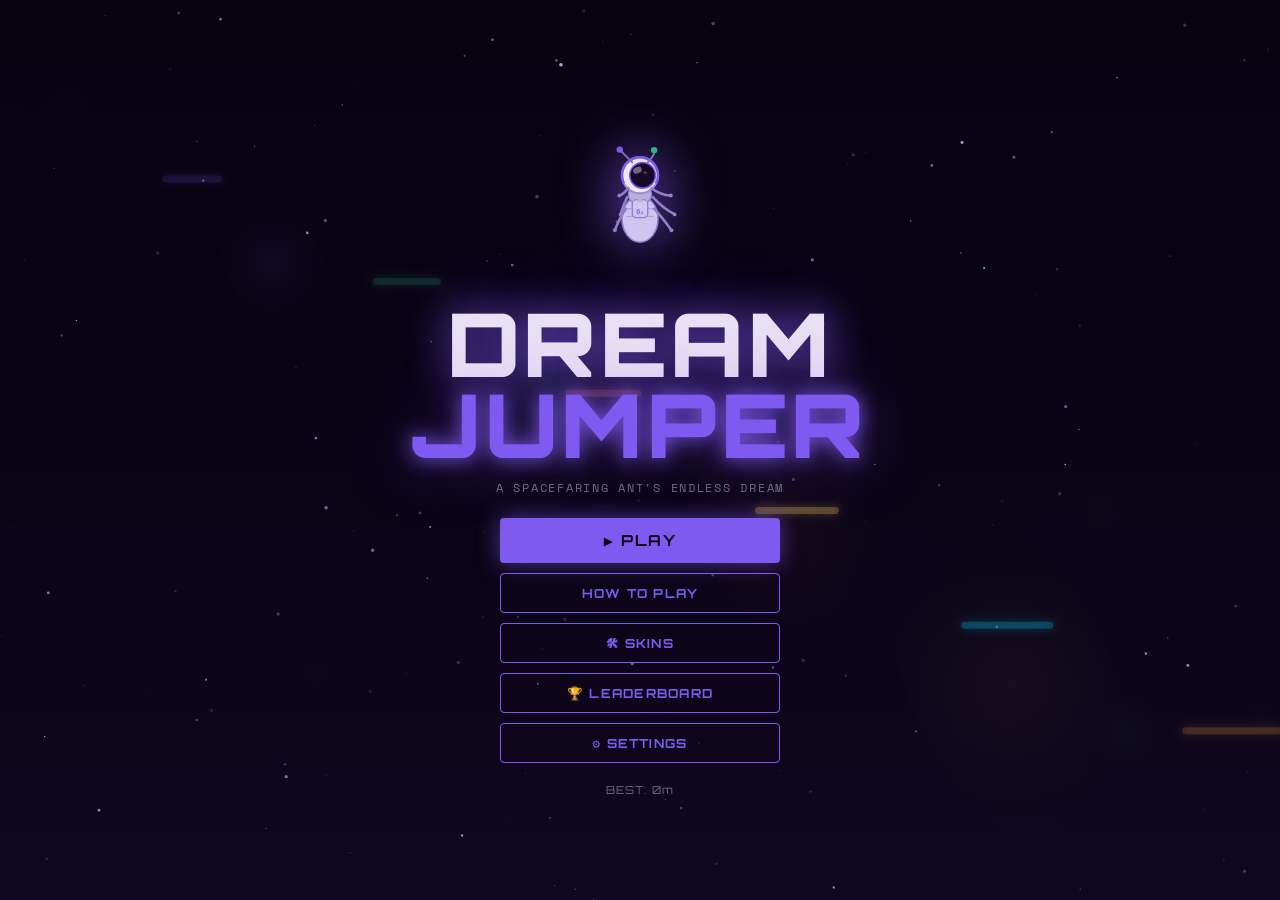
==== commit 6de068c4: "fix: fix missing JS files for frontend functionality by jhanerose" ====
--- a/landing.html
+++ b/landing.html
@@ -153,6 +153,6 @@
     </div>
   </div>
 
-  <script src="JS/game.js"></script>
+  <script src="js/game.js"></script>
 </body>
 </html>
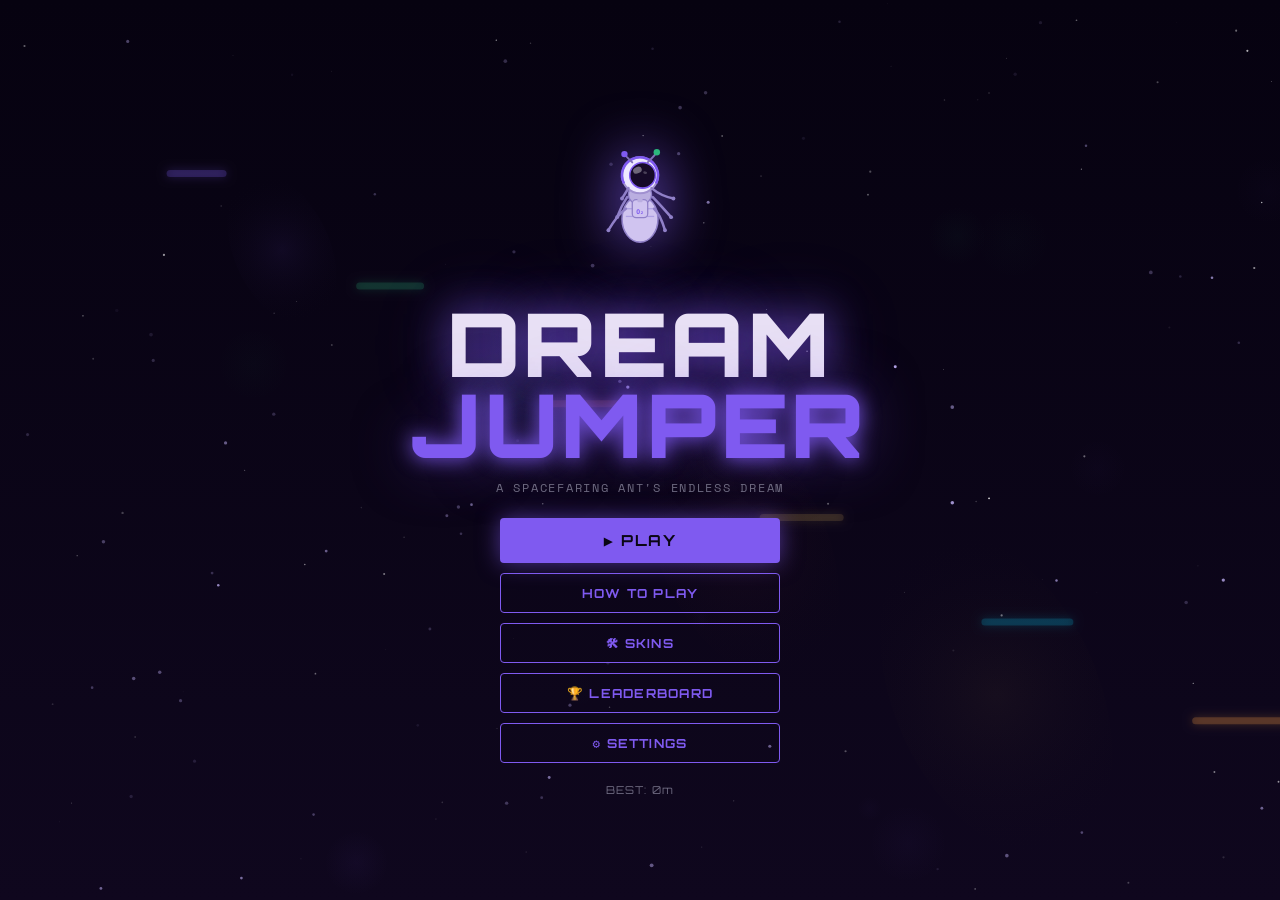
==== commit f118fbca: "Merge branch 'main' into feature/dream-jumper-clean" ====
--- a/landing.html
+++ b/landing.html
@@ -127,6 +127,12 @@
       </div>
     </div>
     <button class="pause-btn" id="btn-pause">&#10073;&#10073;</button>
+    
+    <!-- MOBILE CONTROLS -->
+    <div id="mobile-controls">
+    <button id="btn-left">◀</button>
+    <button id="btn-right">▶</button>
+    </div>
   </div>
 
   <!-- GAME OVER -->
--- a/css/landing.css
+++ b/css/landing.css
@@ -803,6 +803,35 @@
   flex: 1;
 }
 
+#mobile-controls {
+  position: fixed;
+  bottom: 25px;
+  width: 100%;
+  display: flex;
+  justify-content: space-between;
+  padding: 0 35px;
+  z-index: 9999;
+  pointer-events: none;
+}
+
+#mobile-controls button {
+  pointer-events: auto;
+  width: 85px;
+  height: 85px;
+  border-radius: 50%;
+  border: none;
+  font-size: 30px;
+  color: white;
+  background: rgba(127, 90, 240, 0.35);
+  backdrop-filter: blur(10px);
+  box-shadow: 0 0 20px rgba(127, 90, 240, 0.3);
+  transition: transform 0.1s ease;
+}
+
+#mobile-controls button:active {
+  transform: scale(0.9);
+}
+
 /* ── ANIMATIONS ──────────────────────────── */
 
 @keyframes float {
